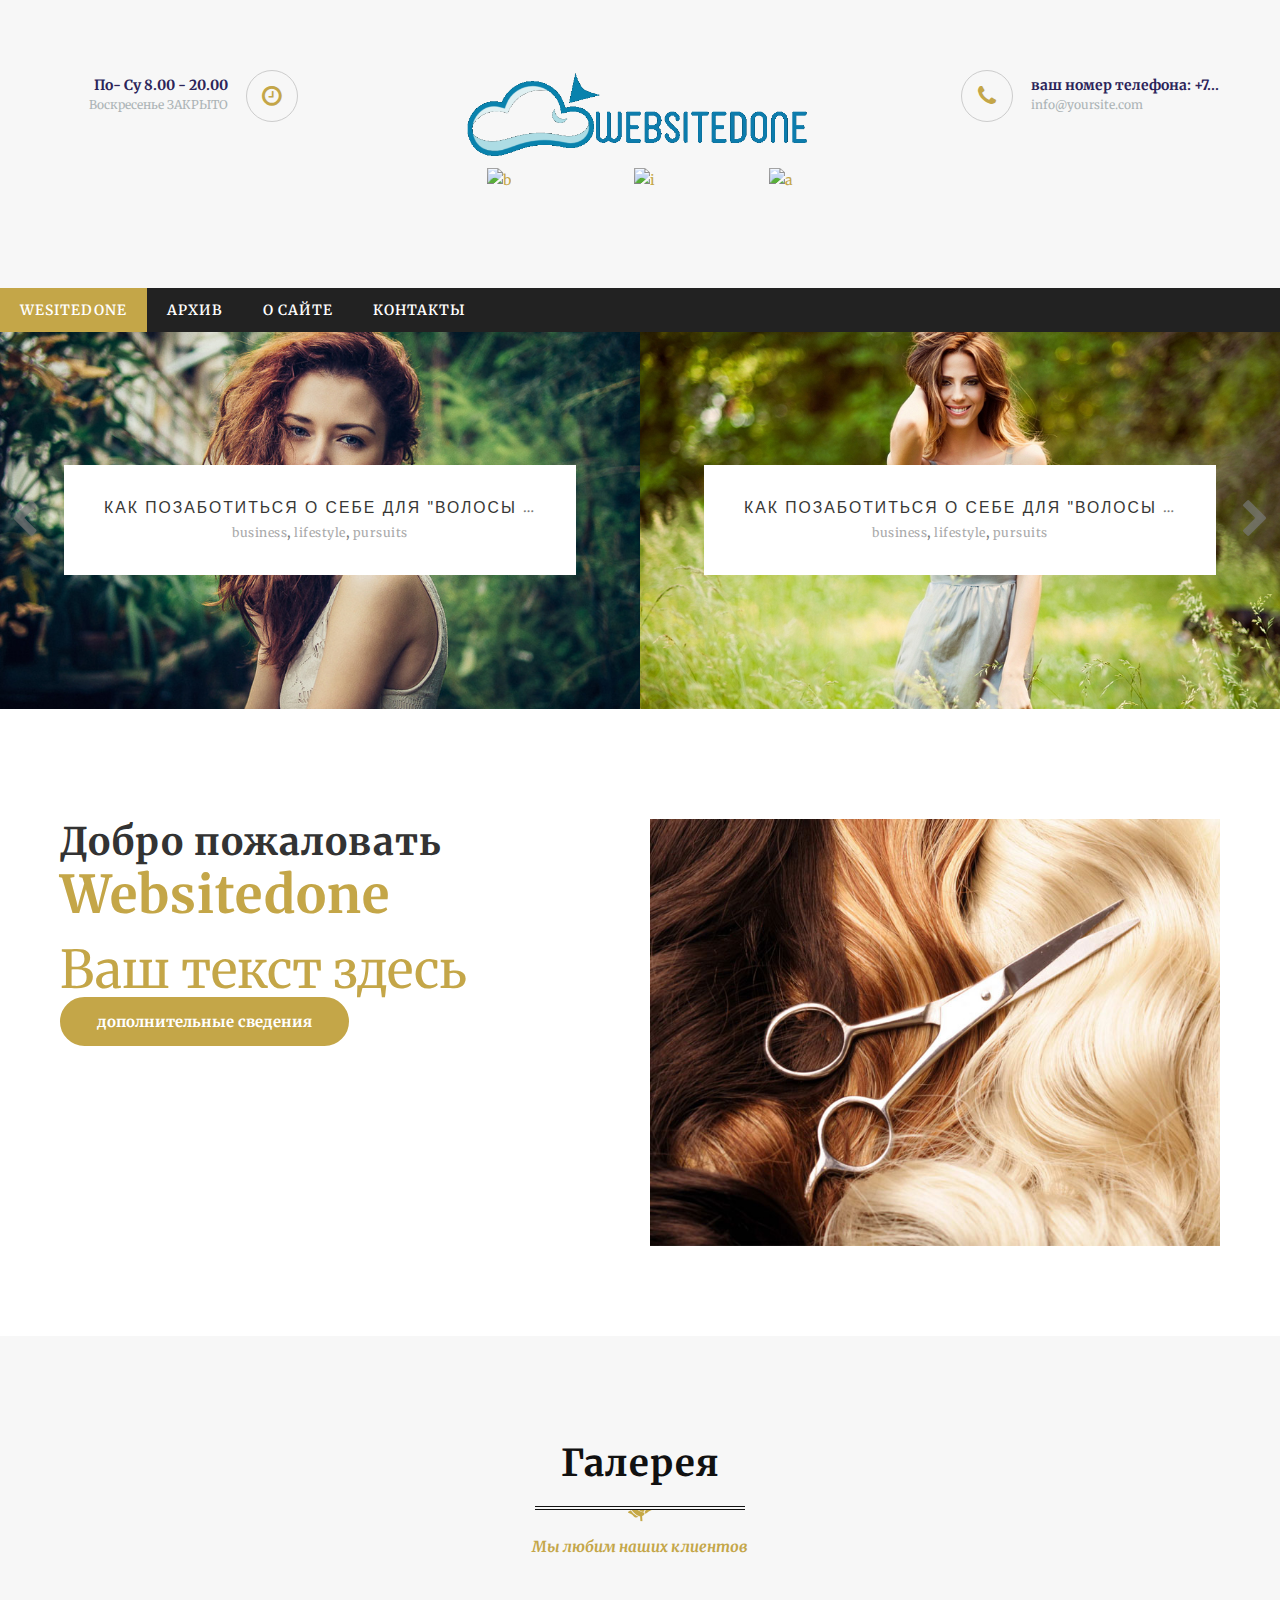
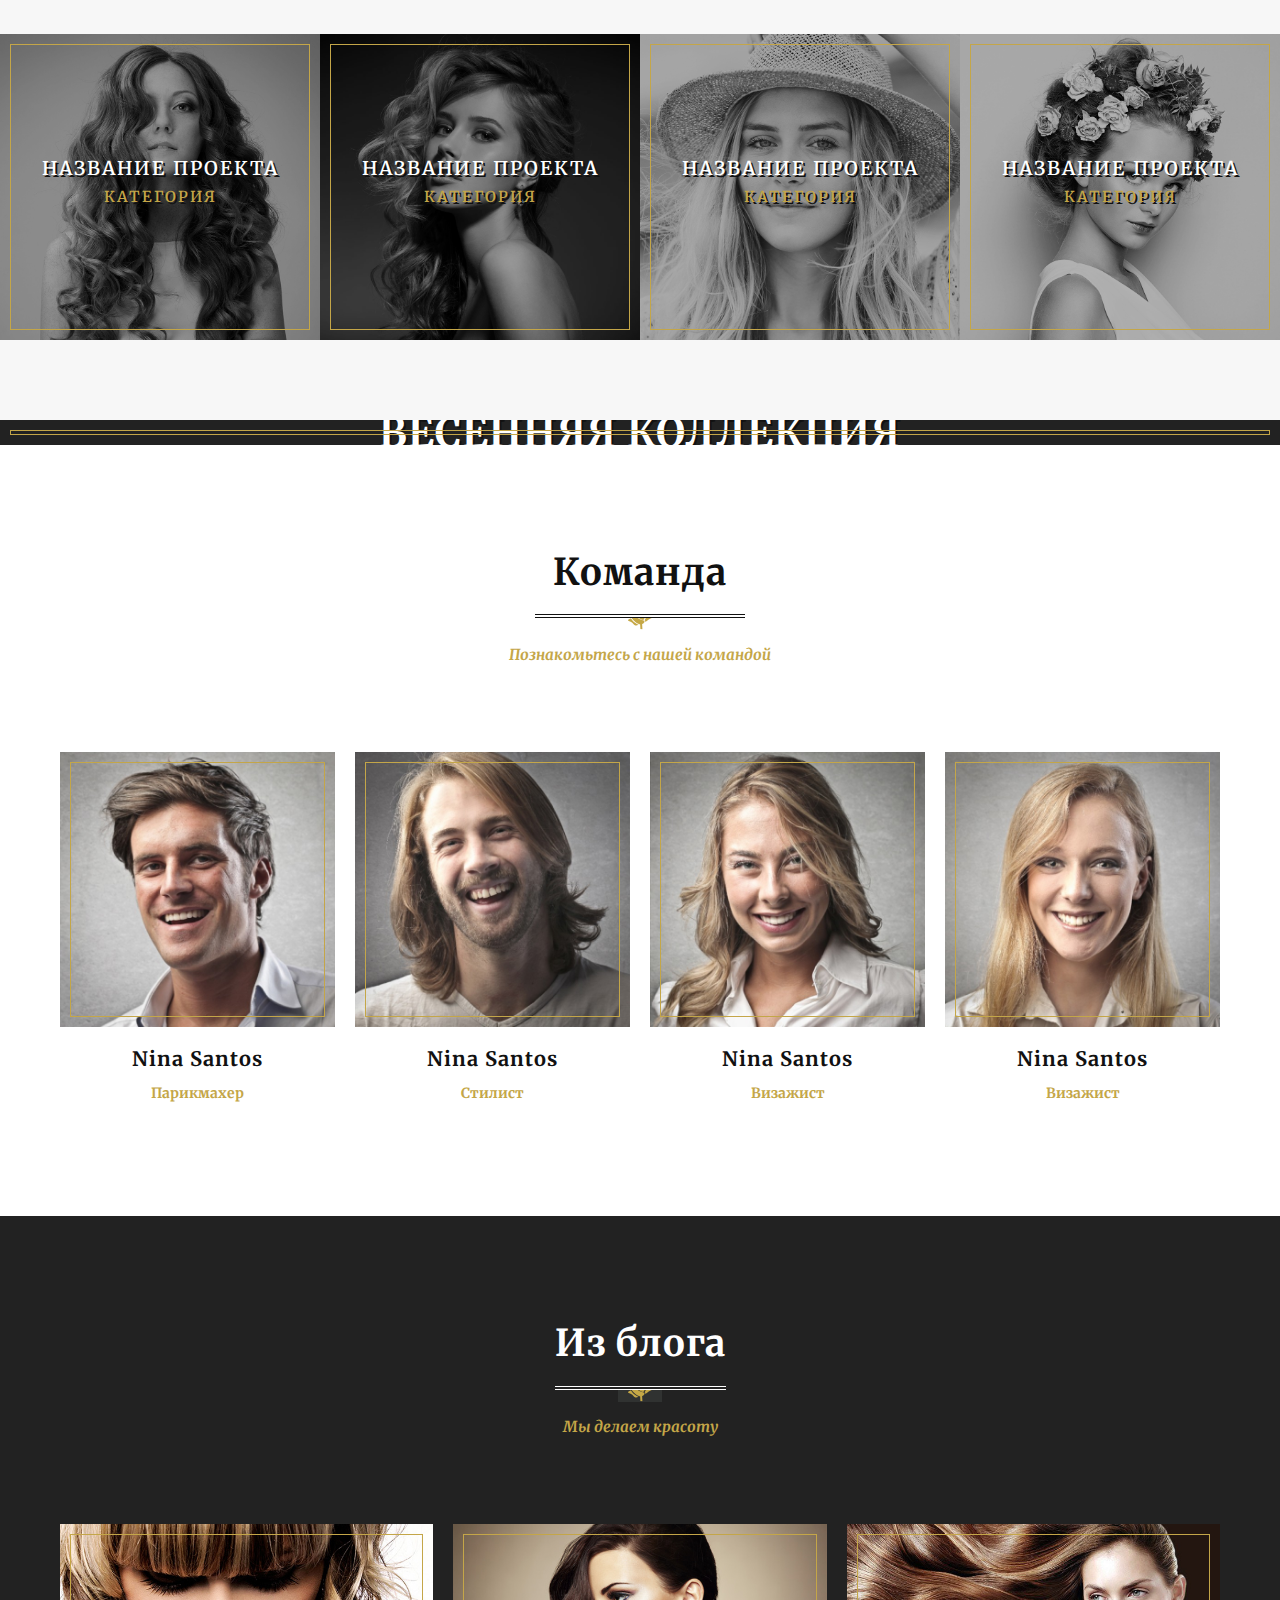
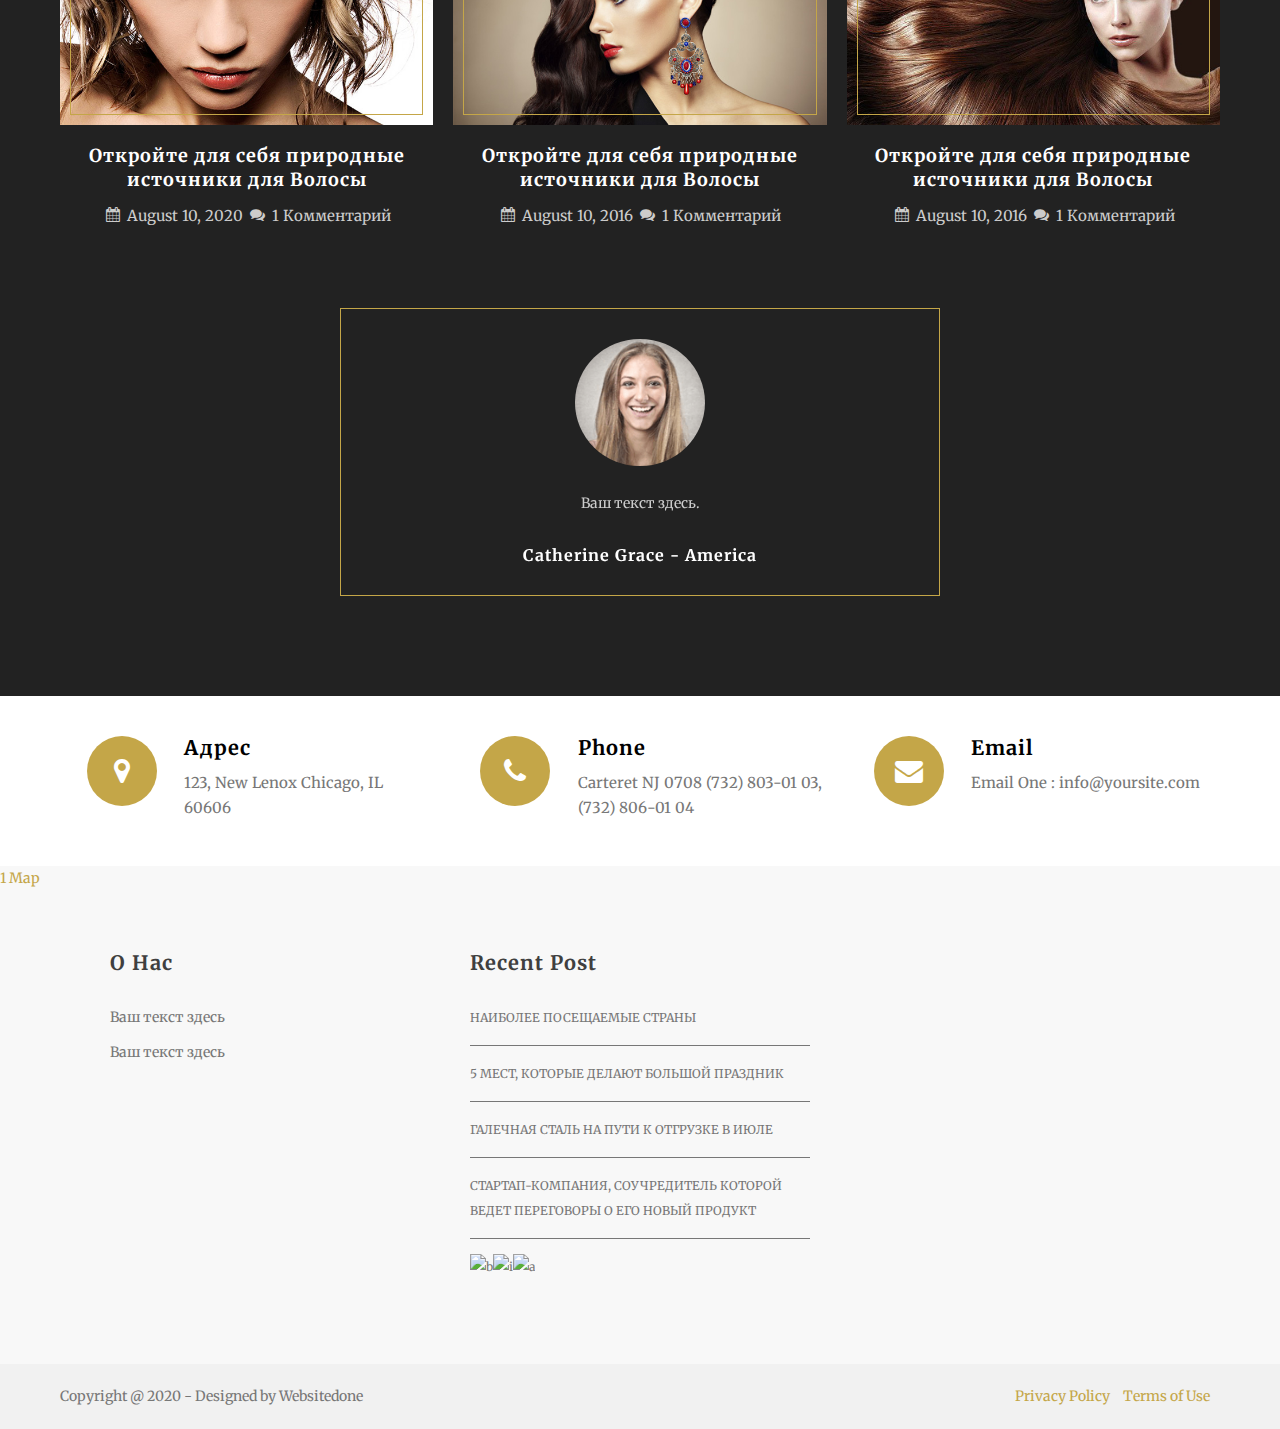
==== index.html @ 5eb6e198 "2" ====
<!DOCTYPE html>
<!--[if lt IE 7 ]><html class="ie ie6" lang="en"> <![endif]-->
<!--[if IE 7 ]><html class="ie ie7" lang="en"> <![endif]-->
<!--[if IE 8 ]><html class="ie ie8" lang="en"> <![endif]-->
<!--[if (gte IE 9)|!(IE)]><!-->
<html lang="en">
  <!--<![endif]-->
  <head>
    <meta http-equiv="content-type" content="text/html; charset=utf-8">
    <!-- Basic Page Needs
  ================================================== -->
    <title>Websitedone</title>
    <meta name="description" content="Websitedone">
    <meta name="author" content="www.websitedone.com">
    <!-- Mobile Specific Metas
  ================================================== -->
    <meta name="viewport" content="width=device-width, initial-scale=1, maximum-scale=1">
    <!-- CSS
  ================================================== -->
    <link rel="stylesheet" href="css/zerogrid.css">
    <link rel="stylesheet" href="css/style.css">
    <link rel="stylesheet" href="css/menu.css">
    <link rel="stylesheet" href="css/lightbox.css">
    <!-- Custom Fonts -->
    <link href="font-awesome/css/font-awesome.min.css" rel="stylesheet" type="text/css">
    <!-- Owl Carousel Assets -->
    <link href="owl-carousel/owl.carousel.css" rel="stylesheet">
    <!-- <link href="owl-carousel/owl.theme.css" rel="stylesheet"> -->
    <script src="js/jquery-2.1.1.js"></script>
    <script src="js/script.js"></script>
    <!--[if lt IE 8]>
       <div style=' clear: both; text-align:center; position: relative;'>         <a href="http://windows.microsoft.com/en-US/internet-explorer/products/ie/home?ocid=ie6_countdown_bannercode">           <img src="http://storage.ie6countdown.com/assets/100/images/banners/warning_bar_0000_us.jpg" border="0" height="42" width="820" alt="You are using an outdated browser. For a faster, safer browsing experience, upgrade for free today." />        </a>      </div>    <![endif]-->
    <!--[if lt IE 9]>
		<script src="js/html5.js"></script>		<script src="js/css3-mediaqueries.js"></script>	<![endif]-->
  </head>
  <body>
    <div class="wrap-body">
      <!--////////////////////////////////////Header-->
      <header>
        <div class="wrap-header">
          <!---Main Header--->
          <div class="main-header">
            <div class="zerogrid">
              <div class="row">
                <div class="col-1-4">&nbsp; <span class="contact-info left"> <b
                      style="color:#2b2459;font-size:14px;">По- Су 8.00 - 20.00</b>
                    <br>
                    Воскресенье ЗАКРЫТО</span> </div>
                <div class="col-2-4">
                  <div id="logo"><a href="index.html"><img src="images/logo.png"
                        style="width: 362px; height: 98px;"></a></div>
                </div>
                <div class="col-1-4"> <span class="contact-info right"> <b style="color:#2b2459;font-size:14px;">ваш
                      номер телефона: +7...</b> <br>
                    info@yoursite.com </span> </div>
              </div>
            </div>
            <a href="https://www.facebook.com/" title="FB" target="_top"><img src="file:///F:/projet%20afri/pour%20le%20test/new%202/zHairSalon/images/fb.png"
                alt="b" title="F" style="width: 48px; height: 45px;"></a>&nbsp;&nbsp;&nbsp;&nbsp;
            &nbsp; &nbsp; &nbsp; &nbsp; &nbsp; &nbsp; &nbsp; &nbsp; &nbsp;
            &nbsp; &nbsp; &nbsp; &nbsp; &nbsp; &nbsp;&nbsp;&nbsp;
            &nbsp;&nbsp;&nbsp; <a href="https://www.instagram.com/"><img src="file:///F:/projet%20afri/pour%20le%20test/new%202/zHairSalon/images/insta.png"
                alt="i" title="I" style="width: 48px; height: 50px;"></a>&nbsp;&nbsp;&nbsp;&nbsp;&nbsp;&nbsp;&nbsp;&nbsp;&nbsp;&nbsp;&nbsp;&nbsp;&nbsp;&nbsp;&nbsp;&nbsp;&nbsp;&nbsp;&nbsp;&nbsp;&nbsp;&nbsp;&nbsp;&nbsp;&nbsp;&nbsp;&nbsp;&nbsp;&nbsp;&nbsp;&nbsp;&nbsp;&nbsp;&nbsp;&nbsp;&nbsp;&nbsp;
            <a href="wa.link/ex4odb"><img src="file:///F:/projet%20afri/pour%20le%20test/new%202/zHairSalon/images/whatsapp.png"
                alt="a" title="W" style="width: 51px; height: 49px;"></a>
            <div class="zerogrid">&nbsp;</div>
          </div>
          <!---Top Menu--->
          <div id="cssmenu">
            <ul>
              <li class="active"><a href="index.html"><span>Wesitedone</span></a></li>
              <li class="has-sub">
                <ul>
                  <li class="has-sub"><a href="#"><span>Item 1</span></a>
                    <ul>
                      <li><a href="#"><span>Sub Item</span></a></li>
                      <li class="last"><a href="#"><span>Sub Item</span></a></li>
                    </ul>
                  </li>
                  <li class="has-sub"><a href="#"><span>Item 2</span></a>
                    <ul>
                      <li><a href="#"><span>Sub Item</span></a></li>
                      <li class="last"><a href="#"><span>Sub Item</span></a></li>
                    </ul>
                  </li>
                </ul>
              </li>
              <li><a href="archive.html"><span>Архив</span></a></li>
              <li><a href="single.html"><span>О сайте</span></a></li>
              <li class="last"><a href="contact.html"><span>Контакты</span></a></li>
            </ul>
          </div>
          <!---Owl Slide--->
          <div id="owl-slide" class="owl-carousel">
            <div class="item"> <img src="images/slider-1.jpg">
              <div class="carousel-caption">
                <div class="carousel-caption-inner">
                  <p class="carousel-caption-title"><a href="#">Как позаботиться
                      о себе для "Волосы летом</a></p>
                  <p class="carousel-caption-category"><a href="#" rel="category tag">Business</a>,
                    <a href="#" rel="category tag">Lifestyle</a>, <a href="#" rel="category tag">Pursuits</a>
                  </p>
                </div>
              </div>
            </div>
            <div class="item"> <img src="images/slider-2.jpg">
              <div class="carousel-caption">
                <div class="carousel-caption-inner">
                  <p class="carousel-caption-title"><a href="#">Как позаботиться
                      о себе для "Волосы летом</a></p>
                  <p class="carousel-caption-category"><a href="#" rel="category tag">Business</a>,
                    <a href="#" rel="category tag">Lifestyle</a>, <a href="#" rel="category tag">Pursuits</a>
                  </p>
                </div>
              </div>
            </div>
            <div class="item"> <img src="images/slider-3.jpg">
              <div class="carousel-caption">
                <div class="carousel-caption-inner">
                  <p class="carousel-caption-title"><a href="#">Как позаботиться
                      о себе для "Волосы летом</a></p>
                  <p class="carousel-caption-category"><a href="#" rel="category tag">Business</a>,
                    <a href="#" rel="category tag">Lifestyle</a>, <a href="#" rel="category tag">Pursuits</a>
                  </p>
                </div>
              </div>
            </div>
            <div class="item"> <img src="images/slider-4.jpg">
              <div class="carousel-caption">
                <div class="carousel-caption-inner">
                  <p class="carousel-caption-title"><a href="#">Как позаботиться
                      о себе для "Волосы летом</a></p>
                  <p class="carousel-caption-category"><a href="#" rel="category tag">Business</a>,
                    <a href="#" rel="category tag">Lifestyle</a>, <a href="#" rel="category tag">Pursuits</a>
                  </p>
                </div>
              </div>
            </div>
            <div class="item"> <img src="images/slider-5.jpg">
              <div class="carousel-caption">
                <div class="carousel-caption-inner">
                  <p class="carousel-caption-title"><a href="#">Как позаботиться
                      о себе для "Волосы летом</a></p>
                  <p class="carousel-caption-category"><a href="#" rel="category tag">Business</a>,
                    <a href="#" rel="category tag">Lifestyle</a>, <a href="#" rel="category tag">Pursuits</a>
                  </p>
                </div>
              </div>
            </div>
            <div class="item"> <img src="images/slider-6.jpg">
              <div class="carousel-caption">
                <div class="carousel-caption-inner">
                  <p class="carousel-caption-title"><a href="#">Как позаботиться
                      о себе для "Волосы летом</a></p>
                  <p class="carousel-caption-category"><a href="#" rel="category tag">Business</a>,
                    <a href="#" rel="category tag">Lifestyle</a>, <a href="#" rel="category tag">Pursuits</a>
                  </p>
                </div>
              </div>
            </div>
          </div>
        </div>
      </header>
      <!--////////////////////////////////////Container-->
      <section id="container">
        <div class="wrap-container">
          <!-----------------content-box-1-------------------->
          <section class="content-box boxstyle-1 box-1">
            <div class="zerogrid">
              <div class="row wrap-box"><!--Start Box-->
                <div class="col-1-2">
                  <div class="wrap-col">
                    <h1>Добро пожаловать<br>
                      <span>Websitedone</span></h1>
                    <!--[if gte mso 9]><xml>
 <o:OfficeDocumentSettings>  <o:AllowPNG/> </o:OfficeDocumentSettings></xml><![endif]-->
                    <p class="MsoNormal"><span style="mso-ansi-language:RU" lang="RU">Ваш
                        текст здесь</span></p>
                    <!--[if gte mso 9]><xml>
 <w:WordDocument>  <w:View>Normal</w:View>  <w:Zoom>0</w:Zoom>  <w:TrackMoves/>  <w:TrackFormatting/>  <w:HyphenationZone>21</w:HyphenationZone>  <w:PunctuationKerning/>  <w:ValidateAgainstSchemas/>  <w:SaveIfXMLInvalid>false</w:SaveIfXMLInvalid>  <w:IgnoreMixedContent>false</w:IgnoreMixedContent>  <w:AlwaysShowPlaceholderText>false</w:AlwaysShowPlaceholderText>  <w:DoNotPromoteQF/>  <w:LidThemeOther>FR</w:LidThemeOther>  <w:LidThemeAsian>X-NONE</w:LidThemeAsian>  <w:LidThemeComplexScript>X-NONE</w:LidThemeComplexScript>  <w:Compatibility>   <w:BreakWrappedTables/>   <w:SnapToGridInCell/>   <w:WrapTextWithPunct/>   <w:UseAsianBreakRules/>   <w:DontGrowAutofit/>   <w:SplitPgBreakAndParaMark/>   <w:EnableOpenTypeKerning/>   <w:DontFlipMirrorIndents/>   <w:OverrideTableStyleHps/>  </w:Compatibility>  <m:mathPr>   <m:mathFont m:val="Cambria Math"/>   <m:brkBin m:val="before"/>   <m:brkBinSub m:val="&#45;-"/>   <m:smallFrac m:val="off"/>   <m:dispDef/>   <m:lMargin m:val="0"/>   <m:rMargin m:val="0"/>   <m:defJc m:val="centerGroup"/>   <m:wrapIndent m:val="1440"/>   <m:intLim m:val="subSup"/>   <m:naryLim m:val="undOvr"/>  </m:mathPr></w:WordDocument></xml><![endif]--><!--[if gte mso 9]><xml>
 <w:LatentStyles DefLockedState="false" DefUnhideWhenUsed="true"  DefSemiHidden="true" DefQFormat="false" DefPriority="99"  LatentStyleCount="267">  <w:LsdException Locked="false" Priority="0" SemiHidden="false"   UnhideWhenUsed="false" QFormat="true" Name="Normal"/>  <w:LsdException Locked="false" Priority="9" SemiHidden="false"   UnhideWhenUsed="false" QFormat="true" Name="heading 1"/>  <w:LsdException Locked="false" Priority="9" QFormat="true" Name="heading 2"/>  <w:LsdException Locked="false" Priority="9" QFormat="true" Name="heading 3"/>  <w:LsdException Locked="false" Priority="9" QFormat="true" Name="heading 4"/>  <w:LsdException Locked="false" Priority="9" QFormat="true" Name="heading 5"/>  <w:LsdException Locked="false" Priority="9" QFormat="true" Name="heading 6"/>  <w:LsdException Locked="false" Priority="9" QFormat="true" Name="heading 7"/>  <w:LsdException Locked="false" Priority="9" QFormat="true" Name="heading 8"/>  <w:LsdException Locked="false" Priority="9" QFormat="true" Name="heading 9"/>  <w:LsdException Locked="false" Priority="39" Name="toc 1"/>  <w:LsdException Locked="false" Priority="39" Name="toc 2"/>  <w:LsdException Locked="false" Priority="39" Name="toc 3"/>  <w:LsdException Locked="false" Priority="39" Name="toc 4"/>  <w:LsdException Locked="false" Priority="39" Name="toc 5"/>  <w:LsdException Locked="false" Priority="39" Name="toc 6"/>  <w:LsdException Locked="false" Priority="39" Name="toc 7"/>  <w:LsdException Locked="false" Priority="39" Name="toc 8"/>  <w:LsdException Locked="false" Priority="39" Name="toc 9"/>  <w:LsdException Locked="false" Priority="35" QFormat="true" Name="caption"/>  <w:LsdException Locked="false" Priority="10" SemiHidden="false"   UnhideWhenUsed="false" QFormat="true" Name="Title"/>  <w:LsdException Locked="false" Priority="1" Name="Default Paragraph Font"/>  <w:LsdException Locked="false" Priority="11" SemiHidden="false"   UnhideWhenUsed="false" QFormat="true" Name="Subtitle"/>  <w:LsdException Locked="false" Priority="22" SemiHidden="false"   UnhideWhenUsed="false" QFormat="true" Name="Strong"/>  <w:LsdException Locked="false" Priority="20" SemiHidden="false"   UnhideWhenUsed="false" QFormat="true" Name="Emphasis"/>  <w:LsdException Locked="false" Priority="59" SemiHidden="false"   UnhideWhenUsed="false" Name="Table Grid"/>  <w:LsdException Locked="false" UnhideWhenUsed="false" Name="Placeholder Text"/>  <w:LsdException Locked="false" Priority="1" SemiHidden="false"   UnhideWhenUsed="false" QFormat="true" Name="No Spacing"/>  <w:LsdException Locked="false" Priority="60" SemiHidden="false"   UnhideWhenUsed="false" Name="Light Shading"/>  <w:LsdException Locked="false" Priority="61" SemiHidden="false"   UnhideWhenUsed="false" Name="Light List"/>  <w:LsdException Locked="false" Priority="62" SemiHidden="false"   UnhideWhenUsed="false" Name="Light Grid"/>  <w:LsdException Locked="false" Priority="63" SemiHidden="false"   UnhideWhenUsed="false" Name="Medium Shading 1"/>  <w:LsdException Locked="false" Priority="64" SemiHidden="false"   UnhideWhenUsed="false" Name="Medium Shading 2"/>  <w:LsdException Locked="false" Priority="65" SemiHidden="false"   UnhideWhenUsed="false" Name="Medium List 1"/>  <w:LsdException Locked="false" Priority="66" SemiHidden="false"   UnhideWhenUsed="false" Name="Medium List 2"/>  <w:LsdException Locked="false" Priority="67" SemiHidden="false"   UnhideWhenUsed="false" Name="Medium Grid 1"/>  <w:LsdException Locked="false" Priority="68" SemiHidden="false"   UnhideWhenUsed="false" Name="Medium Grid 2"/>  <w:LsdException Locked="false" Priority="69" SemiHidden="false"   UnhideWhenUsed="false" Name="Medium Grid 3"/>  <w:LsdException Locked="false" Priority="70" SemiHidden="false"   UnhideWhenUsed="false" Name="Dark List"/>  <w:LsdException Locked="false" Priority="71" SemiHidden="false"   UnhideWhenUsed="false" Name="Colorful Shading"/>  <w:LsdException Locked="false" Priority="72" SemiHidden="false"   UnhideWhenUsed="false" Name="Colorful List"/>  <w:LsdException Locked="false" Priority="73" SemiHidden="false"   UnhideWhenUsed="false" Name="Colorful Grid"/>  <w:LsdException Locked="false" Priority="60" SemiHidden="false"   UnhideWhenUsed="false" Name="Light Shading Accent 1"/>  <w:LsdException Locked="false" Priority="61" SemiHidden="false"   UnhideWhenUsed="false" Name="Light List Accent 1"/>  <w:LsdException Locked="false" Priority="62" SemiHidden="false"   UnhideWhenUsed="false" Name="Light Grid Accent 1"/>  <w:LsdException Locked="false" Priority="63" SemiHidden="false"   UnhideWhenUsed="false" Name="Medium Shading 1 Accent 1"/>  <w:LsdException Locked="false" Priority="64" SemiHidden="false"   UnhideWhenUsed="false" Name="Medium Shading 2 Accent 1"/>  <w:LsdException Locked="false" Priority="65" SemiHidden="false"   UnhideWhenUsed="false" Name="Medium List 1 Accent 1"/>  <w:LsdException Locked="false" UnhideWhenUsed="false" Name="Revision"/>  <w:LsdException Locked="false" Priority="34" SemiHidden="false"   UnhideWhenUsed="false" QFormat="true" Name="List Paragraph"/>  <w:LsdException Locked="false" Priority="29" SemiHidden="false"   UnhideWhenUsed="false" QFormat="true" Name="Quote"/>  <w:LsdException Locked="false" Priority="30" SemiHidden="false"   UnhideWhenUsed="false" QFormat="true" Name="Intense Quote"/>  <w:LsdException Locked="false" Priority="66" SemiHidden="false"   UnhideWhenUsed="false" Name="Medium List 2 Accent 1"/>  <w:LsdException Locked="false" Priority="67" SemiHidden="false"   UnhideWhenUsed="false" Name="Medium Grid 1 Accent 1"/>  <w:LsdException Locked="false" Priority="68" SemiHidden="false"   UnhideWhenUsed="false" Name="Medium Grid 2 Accent 1"/>  <w:LsdException Locked="false" Priority="69" SemiHidden="false"   UnhideWhenUsed="false" Name="Medium Grid 3 Accent 1"/>  <w:LsdException Locked="false" Priority="70" SemiHidden="false"   UnhideWhenUsed="false" Name="Dark List Accent 1"/>  <w:LsdException Locked="false" Priority="71" SemiHidden="false"   UnhideWhenUsed="false" Name="Colorful Shading Accent 1"/>  <w:LsdException Locked="false" Priority="72" SemiHidden="false"   UnhideWhenUsed="false" Name="Colorful List Accent 1"/>  <w:LsdException Locked="false" Priority="73" SemiHidden="false"   UnhideWhenUsed="false" Name="Colorful Grid Accent 1"/>  <w:LsdException Locked="false" Priority="60" SemiHidden="false"   UnhideWhenUsed="false" Name="Light Shading Accent 2"/>  <w:LsdException Locked="false" Priority="61" SemiHidden="false"   UnhideWhenUsed="false" Name="Light List Accent 2"/>  <w:LsdException Locked="false" Priority="62" SemiHidden="false"   UnhideWhenUsed="false" Name="Light Grid Accent 2"/>  <w:LsdException Locked="false" Priority="63" SemiHidden="false"   UnhideWhenUsed="false" Name="Medium Shading 1 Accent 2"/>  <w:LsdException Locked="false" Priority="64" SemiHidden="false"   UnhideWhenUsed="false" Name="Medium Shading 2 Accent 2"/>  <w:LsdException Locked="false" Priority="65" SemiHidden="false"   UnhideWhenUsed="false" Name="Medium List 1 Accent 2"/>  <w:LsdException Locked="false" Priority="66" SemiHidden="false"   UnhideWhenUsed="false" Name="Medium List 2 Accent 2"/>  <w:LsdException Locked="false" Priority="67" SemiHidden="false"   UnhideWhenUsed="false" Name="Medium Grid 1 Accent 2"/>  <w:LsdException Locked="false" Priority="68" SemiHidden="false"   UnhideWhenUsed="false" Name="Medium Grid 2 Accent 2"/>  <w:LsdException Locked="false" Priority="69" SemiHidden="false"   UnhideWhenUsed="false" Name="Medium Grid 3 Accent 2"/>  <w:LsdException Locked="false" Priority="70" SemiHidden="false"   UnhideWhenUsed="false" Name="Dark List Accent 2"/>  <w:LsdException Locked="false" Priority="71" SemiHidden="false"   UnhideWhenUsed="false" Name="Colorful Shading Accent 2"/>  <w:LsdException Locked="false" Priority="72" SemiHidden="false"   UnhideWhenUsed="false" Name="Colorful List Accent 2"/>  <w:LsdException Locked="false" Priority="73" SemiHidden="false"   UnhideWhenUsed="false" Name="Colorful Grid Accent 2"/>  <w:LsdException Locked="false" Priority="60" SemiHidden="false"   UnhideWhenUsed="false" Name="Light Shading Accent 3"/>  <w:LsdException Locked="false" Priority="61" SemiHidden="false"   UnhideWhenUsed="false" Name="Light List Accent 3"/>  <w:LsdException Locked="false" Priority="62" SemiHidden="false"   UnhideWhenUsed="false" Name="Light Grid Accent 3"/>  <w:LsdException Locked="false" Priority="63" SemiHidden="false"   UnhideWhenUsed="false" Name="Medium Shading 1 Accent 3"/>  <w:LsdException Locked="false" Priority="64" SemiHidden="false"   UnhideWhenUsed="false" Name="Medium Shading 2 Accent 3"/>  <w:LsdException Locked="false" Priority="65" SemiHidden="false"   UnhideWhenUsed="false" Name="Medium List 1 Accent 3"/>  <w:LsdException Locked="false" Priority="66" SemiHidden="false"   UnhideWhenUsed="false" Name="Medium List 2 Accent 3"/>  <w:LsdException Locked="false" Priority="67" SemiHidden="false"   UnhideWhenUsed="false" Name="Medium Grid 1 Accent 3"/>  <w:LsdException Locked="false" Priority="68" SemiHidden="false"   UnhideWhenUsed="false" Name="Medium Grid 2 Accent 3"/>  <w:LsdException Locked="false" Priority="69" SemiHidden="false"   UnhideWhenUsed="false" Name="Medium Grid 3 Accent 3"/>  <w:LsdException Locked="false" Priority="70" SemiHidden="false"   UnhideWhenUsed="false" Name="Dark List Accent 3"/>  <w:LsdException Locked="false" Priority="71" SemiHidden="false"   UnhideWhenUsed="false" Name="Colorful Shading Accent 3"/>  <w:LsdException Locked="false" Priority="72" SemiHidden="false"   UnhideWhenUsed="false" Name="Colorful List Accent 3"/>  <w:LsdException Locked="false" Priority="73" SemiHidden="false"   UnhideWhenUsed="false" Name="Colorful Grid Accent 3"/>  <w:LsdException Locked="false" Priority="60" SemiHidden="false"   UnhideWhenUsed="false" Name="Light Shading Accent 4"/>  <w:LsdException Locked="false" Priority="61" SemiHidden="false"   UnhideWhenUsed="false" Name="Light List Accent 4"/>  <w:LsdException Locked="false" Priority="62" SemiHidden="false"   UnhideWhenUsed="false" Name="Light Grid Accent 4"/>  <w:LsdException Locked="false" Priority="63" SemiHidden="false"   UnhideWhenUsed="false" Name="Medium Shading 1 Accent 4"/>  <w:LsdException Locked="false" Priority="64" SemiHidden="false"   UnhideWhenUsed="false" Name="Medium Shading 2 Accent 4"/>  <w:LsdException Locked="false" Priority="65" SemiHidden="false"   UnhideWhenUsed="false" Name="Medium List 1 Accent 4"/>  <w:LsdException Locked="false" Priority="66" SemiHidden="false"   UnhideWhenUsed="false" Name="Medium List 2 Accent 4"/>  <w:LsdException Locked="false" Priority="67" SemiHidden="false"   UnhideWhenUsed="false" Name="Medium Grid 1 Accent 4"/>  <w:LsdException Locked="false" Priority="68" SemiHidden="false"   UnhideWhenUsed="false" Name="Medium Grid 2 Accent 4"/>  <w:LsdException Locked="false" Priority="69" SemiHidden="false"   UnhideWhenUsed="false" Name="Medium Grid 3 Accent 4"/>  <w:LsdException Locked="false" Priority="70" SemiHidden="false"   UnhideWhenUsed="false" Name="Dark List Accent 4"/>  <w:LsdException Locked="false" Priority="71" SemiHidden="false"   UnhideWhenUsed="false" Name="Colorful Shading Accent 4"/>  <w:LsdException Locked="false" Priority="72" SemiHidden="false"   UnhideWhenUsed="false" Name="Colorful List Accent 4"/>  <w:LsdException Locked="false" Priority="73" SemiHidden="false"   UnhideWhenUsed="false" Name="Colorful Grid Accent 4"/>  <w:LsdException Locked="false" Priority="60" SemiHidden="false"   UnhideWhenUsed="false" Name="Light Shading Accent 5"/>  <w:LsdException Locked="false" Priority="61" SemiHidden="false"   UnhideWhenUsed="false" Name="Light List Accent 5"/>  <w:LsdException Locked="false" Priority="62" SemiHidden="false"   UnhideWhenUsed="false" Name="Light Grid Accent 5"/>  <w:LsdException Locked="false" Priority="63" SemiHidden="false"   UnhideWhenUsed="false" Name="Medium Shading 1 Accent 5"/>  <w:LsdException Locked="false" Priority="64" SemiHidden="false"   UnhideWhenUsed="false" Name="Medium Shading 2 Accent 5"/>  <w:LsdException Locked="false" Priority="65" SemiHidden="false"   UnhideWhenUsed="false" Name="Medium List 1 Accent 5"/>  <w:LsdException Locked="false" Priority="66" SemiHidden="false"   UnhideWhenUsed="false" Name="Medium List 2 Accent 5"/>  <w:LsdException Locked="false" Priority="67" SemiHidden="false"   UnhideWhenUsed="false" Name="Medium Grid 1 Accent 5"/>  <w:LsdException Locked="false" Priority="68" SemiHidden="false"   UnhideWhenUsed="false" Name="Medium Grid 2 Accent 5"/>  <w:LsdException Locked="false" Priority="69" SemiHidden="false"   UnhideWhenUsed="false" Name="Medium Grid 3 Accent 5"/>  <w:LsdException Locked="false" Priority="70" SemiHidden="false"   UnhideWhenUsed="false" Name="Dark List Accent 5"/>  <w:LsdException Locked="false" Priority="71" SemiHidden="false"   UnhideWhenUsed="false" Name="Colorful Shading Accent 5"/>  <w:LsdException Locked="false" Priority="72" SemiHidden="false"   UnhideWhenUsed="false" Name="Colorful List Accent 5"/>  <w:LsdException Locked="false" Priority="73" SemiHidden="false"   UnhideWhenUsed="false" Name="Colorful Grid Accent 5"/>  <w:LsdException Locked="false" Priority="60" SemiHidden="false"   UnhideWhenUsed="false" Name="Light Shading Accent 6"/>  <w:LsdException Locked="false" Priority="61" SemiHidden="false"   UnhideWhenUsed="false" Name="Light List Accent 6"/>  <w:LsdException Locked="false" Priority="62" SemiHidden="false"   UnhideWhenUsed="false" Name="Light Grid Accent 6"/>  <w:LsdException Locked="false" Priority="63" SemiHidden="false"   UnhideWhenUsed="false" Name="Medium Shading 1 Accent 6"/>  <w:LsdException Locked="false" Priority="64" SemiHidden="false"   UnhideWhenUsed="false" Name="Medium Shading 2 Accent 6"/>  <w:LsdException Locked="false" Priority="65" SemiHidden="false"   UnhideWhenUsed="false" Name="Medium List 1 Accent 6"/>  <w:LsdException Locked="false" Priority="66" SemiHidden="false"   UnhideWhenUsed="false" Name="Medium List 2 Accent 6"/>  <w:LsdException Locked="false" Priority="67" SemiHidden="false"   UnhideWhenUsed="false" Name="Medium Grid 1 Accent 6"/>  <w:LsdException Locked="false" Priority="68" SemiHidden="false"   UnhideWhenUsed="false" Name="Medium Grid 2 Accent 6"/>  <w:LsdException Locked="false" Priority="69" SemiHidden="false"   UnhideWhenUsed="false" Name="Medium Grid 3 Accent 6"/>  <w:LsdException Locked="false" Priority="70" SemiHidden="false"   UnhideWhenUsed="false" Name="Dark List Accent 6"/>  <w:LsdException Locked="false" Priority="71" SemiHidden="false"   UnhideWhenUsed="false" Name="Colorful Shading Accent 6"/>  <w:LsdException Locked="false" Priority="72" SemiHidden="false"   UnhideWhenUsed="false" Name="Colorful List Accent 6"/>  <w:LsdException Locked="false" Priority="73" SemiHidden="false"   UnhideWhenUsed="false" Name="Colorful Grid Accent 6"/>  <w:LsdException Locked="false" Priority="19" SemiHidden="false"   UnhideWhenUsed="false" QFormat="true" Name="Subtle Emphasis"/>  <w:LsdException Locked="false" Priority="21" SemiHidden="false"   UnhideWhenUsed="false" QFormat="true" Name="Intense Emphasis"/>  <w:LsdException Locked="false" Priority="31" SemiHidden="false"   UnhideWhenUsed="false" QFormat="true" Name="Subtle Reference"/>  <w:LsdException Locked="false" Priority="32" SemiHidden="false"   UnhideWhenUsed="false" QFormat="true" Name="Intense Reference"/>  <w:LsdException Locked="false" Priority="33" SemiHidden="false"   UnhideWhenUsed="false" QFormat="true" Name="Book Title"/>  <w:LsdException Locked="false" Priority="37" Name="Bibliography"/>  <w:LsdException Locked="false" Priority="39" QFormat="true" Name="TOC Heading"/> </w:LatentStyles></xml><![endif]--><!--[if gte mso 10]>
<style> /* Style Definitions */ table.MsoNormalTable	{mso-style-name:"Tableau Normal";	mso-tstyle-rowband-size:0;	mso-tstyle-colband-size:0;	mso-style-noshow:yes;	mso-style-priority:99;	mso-style-parent:"";	mso-padding-alt:0in 5.4pt 0in 5.4pt;	mso-para-margin-top:0in;	mso-para-margin-right:0in;	mso-para-margin-bottom:10.0pt;	mso-para-margin-left:0in;	line-height:115%;	mso-pagination:widow-orphan;	font-size:11.0pt;	font-family:"Calibri","sans-serif";	mso-ascii-font-family:Calibri;	mso-ascii-theme-font:minor-latin;	mso-hansi-font-family:Calibri;	mso-hansi-theme-font:minor-latin;	mso-bidi-font-family:"Times New Roman";	mso-bidi-theme-font:minor-bidi;	mso-fareast-language:EN-US;}</style><![endif]--><a
                      class="button bt1" href="single.html">дополнительные
                      сведения</a> </div>
                </div>
                <div class="col-1-2">
                  <div class="wrap-col"> <img src="images/banner01.jpg"> </div>
                </div>
              </div>
            </div>
          </section>
          <!-----------------content-box-2-------------------->
          <section class="content-box boxstyle-2 box-2">
            <div class="zerogrid" style="width: 100%;">
              <div class="row wrap-box"><!--Start Box-->
                <div class="header">
                  <div class="wrapper">
                    <h2 class="color-yellow">Галерея</h2>
                    <hr class="line01">
                    <div class="intro">Мы любим наших клиентов</div>
                  </div>
                </div>
                <div class="row">
                  <div class="col-1-4">
                    <div class="portfolio-box zoom-effect"> <img src="images/3333.jpg"
                        class="img-responsive" alt="">
                      <div class="portfolio-box-caption">
                        <div class="portfolio-box-caption-content">
                          <div class="project-name"> Название проекта </div>
                          <div class="project-category"> Категория </div>
                          <div class="project-social">
                            <ul class="list-inline">
                              <li><a href="single.html"><i class="fa fa-link"></i></a><br>
                              </li>
                              <li><a href="images/3333.jpg" data-lightbox="example-set"
                                  data-title="Щелкните правую половину изображения, чтобы двигаться вперёд.."><i
                                    class="fa fa-search"></i></a><br>
                              </li>
                            </ul>
                          </div>
                        </div>
                      </div>
                    </div>
                  </div>
                  <div class="col-1-4">
                    <div class="portfolio-box zoom-effect"> <img src="images/2222.jpg"
                        class="img-responsive" alt="">
                      <div class="portfolio-box-caption">
                        <div class="portfolio-box-caption-content">
                          <div class="project-name"> Название проекта </div>
                          <div class="project-category"> Категория </div>
                          <div class="project-social">
                            <ul class="list-inline">
                              <li><a href="single.html"><i class="fa fa-link"></i></a><br>
                              </li>
                              <li><a href="images/2222.jpg" data-lightbox="example-set"
                                  data-title="Щелкните правую половину изображения, чтобы двигаться вперёд"><i
                                    class="fa fa-search"></i></a><br>
                              </li>
                            </ul>
                          </div>
                        </div>
                      </div>
                    </div>
                  </div>
                  <div class="col-1-4">
                    <div class="portfolio-box zoom-effect"> <img src="images/1.jpg"
                        class="img-responsive" alt="">
                      <div class="portfolio-box-caption">
                        <div class="portfolio-box-caption-content">
                          <div class="project-name"> Название проекта </div>
                          <div class="project-category"> Категория </div>
                          <div class="project-social">
                            <ul class="list-inline">
                              <li><a href="single.html"><i class="fa fa-link"></i></a><br>
                              </li>
                              <li><a href="images/1.jpg" data-lightbox="example-set"
                                  data-title="Щелкните правую половину изображения, чтобы двигаться вперёд"><i
                                    class="fa fa-search"></i></a><br>
                              </li>
                            </ul>
                          </div>
                        </div>
                      </div>
                    </div>
                  </div>
                  <div class="col-1-4">
                    <div class="portfolio-box zoom-effect"> <img src="images/4.jpg"
                        class="img-responsive" alt="">
                      <div class="portfolio-box-caption">
                        <div class="portfolio-box-caption-content">
                          <div class="project-name"> Название проекта </div>
                          <div class="project-category"> Категория </div>
                          <div class="project-social">
                            <ul class="list-inline">
                              <li><a href="single.html"><i class="fa fa-link"></i></a><br>
                              </li>
                              <li><a href="images/4.jpg" data-lightbox="example-set"
                                  data-title="Щелкните правую половину изображения, чтобы двигаться вперёд"><i
                                    class="fa fa-search"></i></a><br>
                              </li>
                            </ul>
                          </div>
                        </div>
                      </div>
                    </div>
                  </div>
                </div>
              </div>
            </div>
          </section>
          <!-----------------content-box-3-------------------->
          <section class="content-box boxstyle-3 box-3 ">
            <div class="portfolio-box"> <img src="images/rings.jpg" alt="">
              <div class="portfolio-box-caption">
                <div class="portfolio-box-caption-content">
                  <div class="project-category">Новая коллекция</div>
                  <div class="project-name">
                    <h4>Весенняя коллекция</h4>
                    Ваш текст здесь. </div>
                </div>
              </div>
            </div>
          </section>
          <!-----------------content-box-4-------------------->
          <section class="content-box boxstyle-1 box-4">
            <div class="zerogrid">
              <div class="row wrap-box"><!--Start Box-->
                <div class="header">
                  <div class="wrapper">
                    <h2 class="color-yellow">Команда</h2>
                    <hr class="line02">
                    <div class="intro">Познакомьтесь с нашей командой</div>
                  </div>
                </div>
                <div class="row"><!--Start Box-->
                  <div class="col-1-4">
                    <div class="wrap-col item">
                      <div class="portfolio-box"> <img src="images/ava-4.jpg" alt="">
                      </div>
                      <div class="item-content">
                        <h3><a href="#">Nina Santos</a></h3>
                        <span>Парикмахер</span> </div>
                    </div>
                  </div>
                  <div class="col-1-4">
                    <div class="wrap-col item">
                      <div class="portfolio-box"> <img src="images/ava-5.jpg" alt="">
                      </div>
                      <div class="item-content">
                        <h3><a href="#">Nina Santos</a></h3>
                        <span>Стилист</span> </div>
                    </div>
                  </div>
                  <div class="col-1-4">
                    <div class="wrap-col item">
                      <div class="portfolio-box"> <img src="images/ava-6.jpg" alt="">
                      </div>
                      <div class="item-content">
                        <h3><a href="#">Nina Santos</a></h3>
                        <span>Визажист</span> </div>
                    </div>
                  </div>
                  <div class="col-1-4">
                    <div class="wrap-col item">
                      <div class="portfolio-box"> <img src="images/ava-7.jpg" alt="">
                      </div>
                      <div class="item-content">
                        <h3><a href="#">Nina Santos</a></h3>
                        <span>Визажист</span> </div>
                    </div>
                  </div>
                </div>
              </div>
            </div>
          </section>
          <!-----------------content-box-5-------------------->
          <section class="content-box boxstyle-3 box-5">
            <div class="zerogrid">
              <div class="row wrap-box"><!--Start Box-->
                <div class="header">
                  <div class="wrapper">
                    <h2 class="color-yellow">Из блога</h2>
                    <hr class="line03">
                    <div class="intro">Мы делаем красоту</div>
                  </div>
                </div>
                <div class="row"><!--Blog Box-->
                  <div class="col-1-3">
                    <div class="wrap-col item">
                      <div class="portfolio-box"> <img src="images/portfolio-1.jpg"
                          alt=""> </div>
                      <div class="item-content">
                        <h3><a href="single.html">Откройте для себя природные
                            источники для Волосы</a></h3>
                        <span><i class="fa fa-calendar"></i> August 10, 2020 <i
                            class="fa fa-comments"></i> 1 Комментарий</span> </div>
                    </div>
                  </div>
                  <div class="col-1-3">
                    <div class="wrap-col item">
                      <div class="portfolio-box"> <img src="images/portfolio-2.jpg"
                          alt=""> </div>
                      <div class="item-content">
                        <h3><a href="single.html">Откройте для себя природные
                            источники для Волосы</a></h3>
                        <span><i class="fa fa-calendar"></i> August 10, 2016 <i
                            class="fa fa-comments"></i> 1 Комментарий</span> </div>
                    </div>
                  </div>
                  <div class="col-1-3">
                    <div class="wrap-col item">
                      <div class="portfolio-box"> <img src="images/portfolio-3.jpg"
                          alt=""> </div>
                      <div class="item-content">
                        <h3><a href="single.html">Откройте для себя природные
                            источники для Волосы</a></h3>
                        <span><i class="fa fa-calendar"></i> August 10, 2016 <i
                            class="fa fa-comments"></i> 1 Комментарий</span> </div>
                    </div>
                  </div>
                </div>
                <div class="row"><!--Testimonials Box-->
                  <div id="owl-testimonials" class="owl-carousel t-center">
                    <div class="item testimonials-item"> <img src="images/partner3.png">
                      <p>Ваш текст здесь.</p>
                      <h5>Catherine Grace - America</h5>
                    </div>
                    <div class="item testimonials-item"> <img src="images/partner1.png">
                      <p>Ваш текст здесь.</p>
                      <h5>Catherine Grace - America</h5>
                    </div>
                    <div class="item testimonials-item"> <img src="images/partner2.png">
                      <p>Ваш текст здесь.</p>
                      <h5>Catherine Grace - America</h5>
                    </div>
                  </div>
                </div>
              </div>
            </div>
          </section>
          <!-----------------content-box-6-------------------->
          <section class="content-box boxstyle-1 box-6">
            <div class="zerogrid">
              <div class="row wrap-box"><!--Start Box-->
                <div class="row">
                  <div class="col-1-3">
                    <div class="wrap-col">
                      <div class="col-1-3"> <i class="fa fa-map-marker"></i> </div>
                      <div class="col-2-3 t-left">
                        <h3>Адрес</h3>
                        <p>123, New Lenox Chicago, IL 60606</p>
                      </div>
                    </div>
                  </div>
                  <div class="col-1-3">
                    <div class="wrap-col">
                      <div class="col-1-3"> <i class="fa fa-phone"></i> </div>
                      <div class="col-2-3 t-left">
                        <h3>Phone</h3>
                        <p>Carteret NJ 0708 (732) 803-01 03, (732) 806-01 04</p>
                      </div>
                    </div>
                  </div>
                  <div class="col-1-3">
                    <div class="wrap-col">
                      <div class="col-1-3"> <i class="fa fa-envelope"></i> </div>
                      <div class="col-2-3 t-left">
                        <h3>Email</h3>
                        <p><span>Email One :</span> info@yoursite.com </p>
                      </div>
                    </div>
                  </div>
                </div>
              </div>
            </div>
          </section>
        </div>
      </section>
      <!--////////////////////////////////////Footer-->
      <footer>
        <div class="top-footer">
          <div id="wrapper-9cd199b9cc5410cd3b1ad21cab2e54d3">
            <div id="map-9cd199b9cc5410cd3b1ad21cab2e54d3"></div>
            <script>(function () {
        var setting = {"height":531,"width":803,"zoom":10,"queryString":"Almaty, Kazakhstan","place_id":"ChIJq8vFFn1ugzgRdm2YrY9mRD0","satellite":false,"centerCoord":[43.217994726859104,76.94416518390271],"cid":"0x3d44668fad986d76","lang":"fr","cityUrl":"/kazakhstan/almaty-10297","cityAnchorText":"Carte de Almaty, Almaty Region, Kazakhstan","id":"map-9cd199b9cc5410cd3b1ad21cab2e54d3","embed_id":"331285"};
        var d = document;
        var s = d.createElement('script');
        s.src = 'https://1map.com/js/script-for-user.js?embed_id=331285';
        s.async = true;
        s.onload = function (e) {
          window.OneMap.initMap(setting)
        };
        var to = d.getElementsByTagName('script')[0];
        to.parentNode.insertBefore(s, to);
      })();</script><a href="https://1map.com/fr/map-embed">1 Map</a></div>
          <div class="zerogrid wrap-footer">
            <div class="row">
              <div class="col-1-3 col-footer-1">
                <div class="wrap-col">
                  <h3 class="widget-title">О нас</h3>
                  <p>Ваш текст здесь</p>
                  <p>Ваш текст здесь</p>
                </div>
              </div>
              <div class="col-1-3 col-footer-2">
                <div class="wrap-col">
                  <h3 class="widget-title">Recent Post&nbsp; </h3>
                  <ul>
                    <li><a href="#">НАИБОЛЕЕ ПОСЕЩАЕМЫЕ СТРАНЫ</a></li>
                    <li><a href="#">5 МЕСТ, КОТОРЫЕ ДЕЛАЮТ БОЛЬШОЙ ПРАЗДНИК</a></li>
                    <li><a href="#">ГАЛЕЧНАЯ СТАЛЬ НА ПУТИ К ОТГРУЗКЕ В ИЮЛЕ</a></li>
                    <li><a href="#">СТАРТАП-КОМПАНИЯ, СОУЧРЕДИТЕЛЬ КОТОРОЙ ВЕДЕТ
                        ПЕРЕГОВОРЫ О ЕГО НОВЫЙ ПРОДУКТ&nbsp;&nbsp;&nbsp;&nbsp; <br>
                      </a></li>
                    <li><a href="https://www.facebook.com/" title="FB" target="_top"><img
                          src="file:///F:/projet%20afri/pour%20le%20test/new%202/zHairSalon/images/fb.png"
                          alt="b" title="F" style="width: 48px; height: 45px;"></a><a
                        href="https://www.instagram.com/"><img src="file:///F:/projet%20afri/pour%20le%20test/new%202/zHairSalon/images/insta.png"
                          alt="i" title="I" style="width: 48px; height: 50px;"></a><a
                        href="wa.link/ex4odb"><img src="file:///F:/projet%20afri/pour%20le%20test/new%202/zHairSalon/images/whatsapp.png"
                          alt="a" title="W" style="width: 51px; height: 49px;"></a></li>
                  </ul>
                </div>
              </div>
              <div class="col-1-3 col-footer-3">
                <div class="wrap-col"><br>
                </div>
              </div>
            </div>
          </div>
          <div class="copyright">
            <div class="zerogrid wrapper"> Copyright @ 2020 - Designed by
              Websitedone
              <ul class="quick-link">
                <li><a href="#">Privacy Policy</a></li>
                <li><a href="#">Terms of Use</a></li>
              </ul>
            </div>
          </div>
        </div>
      </footer>
      <!-- Light Box -->
      <script src="js/lightbox-plus-jquery.min.js"></script>
      <!-- Google Map -->
      <script>
	  var marker;
	  var image = 'images/map-marker.png';
      function initMap() {
        var myLatLng = {lat: 39.79, lng: -86.14};

		// Specify features and elements to define styles.
        var styleArray = [
          {
            featureType: "all",
            stylers: [
             { saturation: -80 }
            ]
          },{
            featureType: "road.arterial",
            elementType: "geometry",
            stylers: [
              { hue: "#000000" },
              { saturation: 50 }
            ]
          },{
            featureType: "poi.business",
            elementType: "labels",
            stylers: [
              { visibility: "off" }
            ]
          }
        ];
		
        var map = new google.maps.Map(document.getElementById('map'), {
          center: myLatLng,
          scrollwheel: false,
		   // Apply the map style array to the map.
          styles: styleArray,
          zoom: 7
        });

        var directionsDisplay = new google.maps.DirectionsRenderer({
          map: map
        });

		// Create a marker and set its position.
        marker = new google.maps.Marker({
          map: map,
		  icon: image,
		  draggable: true,
          animation: google.maps.Animation.DROP,
          position: myLatLng
        });
		marker.addListener('click', toggleBounce);
      }
	  
	  function toggleBounce() {
        if (marker.getAnimation() !== null) {
          marker.setAnimation(null);
        } else {
          marker.setAnimation(google.maps.Animation.BOUNCE);
        }
      }
    </script>
      <script src="https://maps.googleapis.com/maps/api/js?key=AIzaSyB7V-mAjEzzmP6PCQda8To0ZW_o3UOCVCE&callback=initMap"
async="" defer="defer"></script>
      <!-- carousel -->
      <script src="owl-carousel/owl.carousel.js"></script>
      <script>
    $(document).ready(function() {
      $("#owl-testimonials").owlCarousel({
        autoPlay: 3000,
        items : 1,
		itemsDesktop : [1199,1],
        itemsDesktopSmall : [979,2],
		navigation: false,
      });
	  $("#owl-slide").owlCarousel({
			autoPlay: 3000,
			items : 2,
			itemsDesktop : [1199,2],
			itemsDesktopSmall : [979,1],
			itemsTablet : [768, 1],
			itemsMobile : [479, 1],
			navigation: true,
			navigationText: ['<i class="fa fa-chevron-left fa-5x"></i>', '<i class="fa fa-chevron-right fa-5x"></i>'],
			pagination: false
		  });
    });
    </script> </div>
  </body>
</html>
---- css/zerogrid.css ----
/*
Zerotheme.com | Free Html5 Responsive Templates
Zerogrid - A Single Grid System for Responsive Design
Author: Kimmy
Version : 3.0
Author URI: https://www.zerotheme.com/
*/
/* -------------------------------------------- */
/* ------------------Grid System--------------- */ 
.zerogrid{ width: 1200px; position: relative; margin: 0 auto; padding: 0px;}
.zerogrid:after { content: "\0020"; display: block; height: 0; clear: both; visibility: hidden; }

.zerogrid .f-right{float: right!important;}
.zerogrid .f-left{float: left!important;}

.zerogrid .row{}
.zerogrid .row:before,.row:after { content: '\0020'; display: block; overflow: hidden; visibility: hidden; width: 0; height: 0; }
.zerogrid .row:after{clear: both; }
.zerogrid .row{zoom: 1;}

.zerogrid .wrap-col{margin:10px;}

.zerogrid .col-1-2, .zerogrid .col-1-3, .zerogrid .col-2-3, .zerogrid .col-1-4, .zerogrid .col-2-4, .zerogrid .col-3-4, .zerogrid .col-1-5, .zerogrid .col-2-5, .zerogrid .col-3-5, .zerogrid .col-4-5, .zerogrid .col-1-6, .zerogrid .col-2-6, .zerogrid .col-3-6, .zerogrid .col-4-6, .zerogrid .col-5-6{float:left; display: inline-block;}

.zerogrid .col-full{width:100%;}

.zerogrid .col-1-2,.zerogrid .col-1-2-fixed{width:50%;}
.zerogrid .offset-1-2{margin-left: 50%;}

.zerogrid .col-1-3,.zerogrid .col-1-3-fixed{width:33.33%;}
.zerogrid .col-2-3,.zerogrid .col-2-3-fixed{width:66.66%;}
.zerogrid .offset-1-3{margin-left: 33.33%;}
.zerogrid .offset-2-3{margin-left: 66.66%;}

.zerogrid .col-1-4,.zerogrid .col-1-4-fixed{width:25%;}
.zerogrid .col-2-4,.zerogrid .col-2-4-fixed{width:50%;}
.zerogrid .col-3-4,.zerogrid .col-3-4-fixed{width:75%;}
.zerogrid .offset-1-4{margin-left: 25%;}
.zerogrid .offset-2-4{margin-left: 50%;}
.zerogrid .offset-3-4{margin-left: 75%;}

.zerogrid .col-1-5,.zerogrid .col-1-5-fixed{width:20%;}
.zerogrid .col-2-5,.zerogrid .col-2-5-fixed{width:40%;}
.zerogrid .col-3-5,.zerogrid .col-3-5-fixed{width:60%;}
.zerogrid .col-4-5,.zerogrid .col-4-5-fixed{width:80%;}
.zerogrid .offset-1-5{margin-left: 20%;}
.zerogrid .offset-2-5{margin-left: 40%;}
.zerogrid .offset-3-5{margin-left: 60%;}
.zerogrid .offset-4-5{margin-left: 80%;}

.zerogrid .col-1-6,.zerogrid .col-1-6-fixed{width:16.66%;}
.zerogrid .col-2-6,.zerogrid .col-2-6-fixed{width:33.33%;}
.zerogrid .col-3-6,.zerogrid .col-3-6-fixed{width:50%;}
.zerogrid .col-4-6,.zerogrid .col-4-6-fixed{width:66.66%;}
.zerogrid .col-5-6,.zerogrid .col-5-6-fixed{width:83.33%;}
.zerogrid .offset-1-6{margin-left: 16.66%;}
.zerogrid .offset-2-6{margin-left: 33.33%;}
.zerogrid .offset-3-6{margin-left: 50%;}
.zerogrid .offset-4-6{margin-left: 66.66%;}
.zerogrid .offset-5-6{margin-left: 83.33%;}

@media only screen and (min-width: 960px) and (max-width: 1199px) {
	.zerogrid{width:960px;}
}

@media only screen and (min-width: 768px) and (max-width: 959px) {
	.zerogrid{width:768px;}
}

@media only screen and (max-width: 767px) {
	.zerogrid, .zerogrid .col-1-2, .zerogrid .col-1-3, .zerogrid .col-2-3, .zerogrid .col-1-4, .zerogrid .col-2-4, .zerogrid .col-3-4, .zerogrid .col-1-5, .zerogrid .col-2-5, .zerogrid .col-3-5, .zerogrid .col-4-5, .zerogrid .col-1-6, .zerogrid .col-2-6, .zerogrid .col-3-6, .zerogrid .col-4-6, .zerogrid .col-5-6{width:100%;}
	
	.zerogrid .offset-1-2, .zerogrid .offset-1-3, .zerogrid .offset-2-3, .zerogrid .offset-1-4, .zerogrid .offset-2-4, .zerogrid .offset-3-4, .zerogrid .offset-1-5, .zerogrid .offset-2-5, .zerogrid .offset-3-5, .zerogrid .offset-4-5, .zerogrid .offset-1-6, .zerogrid .offset-2-6, .zerogrid .offset-3-6, .zerogrid .offset-4-6, .zerogrid .offset-5-6{margin-left:0;}
}
---- css/style.css ----
/*
Zerotheme.com | Free Html5 Responsive Templates
Author URI: https://www.zerotheme.com/
*/

@import url(https://fonts.googleapis.com/css?family=Merriweather:400,700);
/* ---------------------------------------------------------------------------- */
/* ------------------------------------Reset----------------------------------- */
/* ---------------------------------------------------------------------------- */
a,abbr,acronym,address,applet,article,aside,audio,b,blockquote,big,body,center,canvas,caption,cite,code,command,datalist,dd,del,details,dfn,dl,div,dt,em,embed,fieldset,figcaption,figure,font,footer,form,h1,h2,h3,h4,h5,h6,header,hgroup,html,i,iframe,img,ins,kbd,keygen,label,legend,li,meter,nav,object,ol,output,p,pre,progress,q,s,samp,section,small,span,source,strike,strong,sub,sup,table,tbody,tfoot,thead,th,tr,tdvideo,tt,u,ul,var{background:transparent;border:0 none;font-size:100%;margin:0;padding:0;border:0;outline:0;vertical-align:top;}ol, ul {list-style:none;}blockquote, q {quotes:none;}table, table td {padding:0;border:none;border-collapse:collapse;}img {vertical-align:top;}embed {vertical-align:top;}
article, aside, audio, canvas, command, datalist, details, embed, figcaption, figure, footer, header, hgroup, keygen, meter, nav, output, progress, section, source, video {display:block;}
mark, rp, rt, ruby, summary, time {display:inline;}
input, textarea {border:0; padding:0; margin:0; outline: 0;}
iframe {border:0; margin:0; padding:0;}
input, textarea, select {margin:0; padding:0px;}


/* ---------------------------------------------------------------------------- */
/* ---------------------------------------------------------------------------- */
/* ---------------------------------------------------------------------------- */
* {
  -webkit-box-sizing: border-box;
     -moz-box-sizing: border-box;
          box-sizing: border-box;
}

::-moz-selection{background: #C4A648 none repeat scroll 0 0;color: #fff;text-shadow:none}
::selection{background: #C4A648 none repeat scroll 0 0;color: #fff;text-shadow:none}

/* ---------------------------------------------------------------------------- */
/* ---------------------------------------------------------------------------- */
/* ---------------------------------------------------------------------------- */

html { -webkit-text-size-adjust: none;}
.video embed,.video object,.video iframe { width: 100%;  height: auto;}
img{max-width:100%;	height: auto;width: auto\9; /* ie8 */}

a{color: #C4A648;text-decoration: none;-moz-transition: 0.3s;
    -ms-transition: 0.3s;
    -o-transition: 0.3s;
	transition-duration: 0.3s;}
a:hover {color: #C4A648;}

h1, h2 	{font-size: 25px;line-height: 25px;}
h3, h4	{font-size: 20px;line-height: 20px;}
h5, h6	{font-size: 16px;line-height: 16px;}
h1,h2,h3,h4,h5,h6{font-family: "Merriweather",serif;letter-spacing: 1px;font-weight: 700;line-height:1.2;}

p{margin: 10px 0;color: #777;}

.t-center{text-align: center;}
.t-left{text-align: left;}
.t-right{text-align: right;}
.f-right{float: right;}
.f-left{float: left;}

.post{}
.post:after, .post:before, article:after, article:before, section:after, section:before{clear: both; content: '\0020'; display: block; visibility: hidden; width: 0; height: 0;}

.clear{content: "\0020"; display: block; height: 0; clear: both; visibility: hidden; }
.clearfix:after, .clearfix:before{clear: both; content: '\0020'; display: block; visibility: hidden; width: 0; height: 0;}

.list-inline li{display: inline-block;}

/* --Line-- */
hr{ margin: 20px auto 0; padding: 0; max-width: 210px;border: 0; border-top: double 4px;text-align: center;display: block; line-height: 1px; height: auto;-webkit-box-sizing: content-box;
  -moz-box-sizing: content-box;
  -ms-box-sizing: content-box;
  -o-box-sizing: content-box;
  box-sizing: content-box;}

hr.line01:after, 
hr.line02:after,
hr.line03:after{content: url(../images/rose.png);display: inline-block;position: relative;top: -12px;padding: 0 10px;}

hr.line01 {border-color: #111;}
hr.line01:after {color: #111;background-color: #F7F7F7;}

hr.line02 {border-color: #111;}
hr.line02:after {color: #111;background-color: #ffffff;}

hr.line03 {border-color: #fff;}
hr.line03:after {color: #fff;background-color: #303231;}

/* ---------------------------------------------------------------------------- */
/* ------------------------------------Html-Body------------------------------- */
/* ---------------------------------------------------------------------------- */
html, body {height: 100%;width:100%; padding:0; margin:0;}
body {background: #fff;color: #3F3F3F;font: 14px/25px Arial;font-family: "Merriweather",serif; font-weight: 400;}
body .wrap-body{}

/* ---------------------------------------------------------------------------- */
/* -------------------------------------Header--------------------------------- */
/* ---------------------------------------------------------------------------- */
header{}
header .wrap-header{}
header .main-header{text-align: center;padding: 70px 0;background:#F7F7F7;}

header .contact-info{padding: 0 46px 0 0;color: #acb4b6;display: inline-block;font-size: 12px;line-height: 20px;position: relative;}

header .contact-info::before {font-size: 23px;height: 30px;line-height: 30px;width: 30px;color: #C4A648;font-family: "FontAwesome";margin: 0;padding: 10px;position: absolute;text-align: center;top: 0;border: 1px solid #ccc;border-radius: 50%;}
.left.contact-info::before{content: "\f017";right: 0;}
.right.contact-info::before{content: "\f095";left: 0;}
.left.contact-info{padding: 5px 70px 0 0;text-align: right;}
.right.contact-info{padding: 5px 0 0 70px;text-align: left;}

header #logo{}
@media screen and (max-width:767px){
	header .main-header{padding-top: 50px;}
	header #logo{margin: 20px 0;}
}

/* ---------------------------------------------------------------------------- */
/* -------------------------------------Container------------------------------ */
/* ---------------------------------------------------------------------------- */
#container {}
#container .wrap-container{background: #ffffff;}

/* ---content-box--- */
.content-box {}
.content-box .wrap-box {padding:80px 10px; position: relative;}
.content-box .header {text-align: center; margin: 20px 0 70px;}
.content-box .header h2{font-size: 37px;font-weight: bold;line-height: 1.2;color: #111;}
.content-box .header .wrapper{padding: 5px; display: inline-block;}
.content-box .header .intro {color: #C4A648;font-size: 15px;font-style: italic;font-family: "Merriweather",serif; font-weight: bold;}

.content-box.boxstyle-1{background:#fff; color: #333;}
.content-box.boxstyle-2{background:#F7F7F7;}
.content-box.boxstyle-3{background: #222 url(../images/bg3.jpg) fixed;color: #fff;}

.content-box.box-1 {}
.content-box.box-1 h1{font-size: 38px;color: #333;line-height: 1.2;margin-bottom: 30px;}
.content-box.box-1 span{color: #C4A648;font-size: 52px;}
.content-box.box-1 .lead {font-size: 21px;color: #555;}

.content-box.box-2 .wrap-box {padding:80px 0;}
.content-box.box-2 .post{text-align: center;margin: 20px inherit; }
.content-box.box-2 img{}

.content-box.box-3 {}
.content-box.box-3 .project-category {font-size: 16px !important;}
.content-box.box-3 .project-name {font-size: 13px !important;}
.content-box.box-3 .project-name h4{font-size: 40px;margin-bottom: 5px;line-height: 1.2;}
.content-box.box-3 .portfolio-box:hover .portfolio-box-caption .portfolio-box-caption-content .project-category,
.content-box.box-3 .portfolio-box:hover .portfolio-box-caption .portfolio-box-caption-content .project-name
{display: block !important;}

.content-box.box-4 {text-align: center;}
.content-box.box-4 .item{}
.content-box.box-4 .item .item-content{padding: 20px;}
.content-box.box-4 .item h3 a{font-size: 20px;font-weight: bold;color: #111;}
.content-box.box-4 .item h3 a:hover{color: #C4A648;}
.content-box.box-4 .item span{font-weight: bold;color: #C4A648;margin-top: 10px;display: block;}
.content-box.box-4 .project-social i.fa{font-size: 91px;}
.content-box.box-4 .project-social ul li{margin: 10px 2px 0;}
.content-box.box-4 .project-social ul li a{display: block;width: 40px;height: 40px;padding-top: 12px;}

.content-box.box-5 {text-align: center;}
.content-box.box-5 .header h2{color: #fff;}
.content-box.box-5 .item{}
.content-box.box-5 .item .item-content{padding: 20px 10px;}
.content-box.box-5 h3 a{color: #fff;font-size: 18px;}
.content-box.box-5 h3 a:hover{color: #C4A648;}
.content-box.box-5 i.fa{line-height: 1.6;margin: 0 3px;}
.content-box.box-5 span{font-size: 15px;display: block;margin-top: 10px;color: #ccc;}
.content-box.box-5 .testimonials-item{max-width: 600px;margin: auto;border: 1px solid #C4A648;padding: 30px;} 
.content-box.box-5 .testimonials-item img{max-width: 130px;margin-bottom: 15px;border-radius: 50%;}
.content-box.box-5 .testimonials-item h5{margin-top: 30px;}
.content-box.box-5 .testimonials-item p{color: #ccc;}
#owl-testimonials{margin-top: 50px;}

.content-box.box-6 {text-align: center;}
.content-box.box-6 .wrap-box{padding: 30px 10px;}
.content-box.box-6 h3{color: #000;}
.content-box.box-6 p{font-size: 15px;}
.content-box.box-6 i.fa{font-size: 28px; height: 70px; width: 70px; background: #C4A648; color: #fff;border-radius: 50%;margin-bottom: 30px;padding-top: 22px;}

/* ---MainContent-Article--- */
#main-content{margin: 40px 0;}
#main-content .wrap-content{padding: 0 30px 20px;border-right: 1px solid #ddd;}
#main-content .wrap-content h3{margin-bottom: 10px;}
#main-content .wrap-map{background: #fff;padding: 5px;border: 1px solid #bbb;max-width: 520px;}

article{display: inline-block;border-bottom: 1px solid #ddd;padding-bottom: 30px;margin-bottom: 30px;}
article:last-child{border-bottom: none;padding-bottom: 0;}
article:after, article:before{clear: both; content: '\0020'; display: block; visibility: hidden; width: 0; height: 0;}
article .art-header{margin-bottom: 20px;}
article .art-header h3{font-size: 28px;color: #111;}

article .art-content a{ color: #FE9B13;font-weight: bold;}
article .art-content a:hover{ color: #000;}
article .art-content blockquote {border-left: 3px solid #1c7791;font-size: 18px;margin: 0 50px;font-style: italic;color: #666;padding-left: 20px;}
article .art-content ol {float: left;text-align: justify;margin: 10px 50px;font-size: 16px;list-style-type: circle;}

article .entry-title {margin: 10px 0;}
article .entry-title h2{font-size: 38px;}
article .info a{}
article .info i.fa{line-height: 1.6;margin: 0 3px;}
article .info{display: block;margin-top: 10px;font-size: 15px;}

article img{display: block;width: 100%;margin-top: 10px;}

/* ---Sidebar-Widget--- */
#sidebar{margin-top: 40px;}
#sidebar .wrap-sidebar{margin: 0px 10px ;}

.widget {padding: 5px 25px 10px;}
.widget ul li { line-height: 2.8;border-bottom: 2px solid #DDD;}
.widget:after, .widget:before{clear: both; content: '\0020'; display: block; visibility: hidden; width: 0; height: 0;}

.widget .wid-header  {}
.widget .wid-header h5 {display: inline-block;margin: 10px 0 15px;font-size: 23px;}
.widget .wid-content{padding: 0 0 25px;border-bottom: 1px solid #ddd;}

.widget.wid-about {}

.widget.wid-tag {}
.widget.wid-tag  a{color: #fff; background: #C4A648; padding: 5px 10px;line-height: 2.3;font-size: 14px;text-transform: capitalize;margin-right: 1px;}
.widget.wid-tag  a:hover{background: #222;}

.widget.wid-gallery {}
.widget.wid-gallery img{margin: 0 10px 10px 0; max-width: 150px;}
.widget.wid-gallery .wid-content{border-bottom: none;}

.widget.wid-archive {}
.widget.wid-archive select {margin: 5px 0;height: 40px;width: 100%;padding-left: 10px;font-family: "Noto Serif",serif;font-size: 16px; background-color: #e9e9e9;color: #777777;border: none;}

.widget.wid-related {background-color: #fff;}
.widget.wid-related .wid-content{border-bottom: none;}
.widget.wid-related img{ max-width: 243px; width: 100%;}
.widget.wid-related h4{margin-top: 10px;font-size: 16px;}
.widget.wid-related a{color: #333;}


/* ---------------------------------------------------------------------------- */
/* -------------------------------------Footer--------------------------------- */
/* ---------------------------------------------------------------------------- */
footer{background: #F8F8F8;font-size: 14px;}
.widget-title{text-transform: capitalize;margin-bottom: 30px;}
footer .wrap-footer{padding: 50px 60px 60px;}
footer .wrap-footer ul li {margin-bottom: 5px;padding: 10px 0 15px;}
footer .logo img{max-width: 170px;margin-top: 30px;}
footer .col-footer-1 {}

footer .col-footer-2{}
footer .col-footer-2 ul {padding: 0;}
footer .col-footer-2 ul li {list-style: none;margin-bottom: 5px; border-bottom: 1px solid #777;}
footer .col-footer-2 ul li:first-child{padding-top: 0;}
footer .col-footer-2 ul li:last-child{border-bottom: none;}
footer .col-footer-2 ul li a{color: #777;font-size: 12px;}
footer .col-footer-2 ul li a:hover{color: #C4A648;}

footer .col-footer-3 input[type="text"]{ outline: medium none;color: #999999;display: block;font-size: 14px;height: 40px;line-height: 1.2;margin: 10px 0;padding: 5px 10px 0;width: 100%;background-color: transparent;border: 2px solid #999;}

.copyright{background: #f1f1f1;color: #777;}
.copyright .wrapper{padding: 20px;}
.copyright ul.quick-link{float: right;}
.copyright ul.quick-link li {display: inline-block;margin-right: 10px;}
.copyright a{}

@media all and (max-width: 768px){
	.copyright{text-align: center;}
	.copyright ul.quick-link{float: none;margin-top: 10px;}
}

/* ---------------------------------------------------------------------------- */
/* -------------------------------------Contact-------------------------------- */
/* ---------------------------------------------------------------------------- */
.contact h3{margin-left: 30px;}
#contact_form {padding:0px 25px;}

#ff label {cursor:pointer;margin:5px 0;display:block;font-weight:bold;}

#ff input[type="text"]{display:block;width:100%;color:#111;background-color:#F3F3F3;border:1px solid #ccc;padding:13px;margin: 5px 0 25px 0;font-size: 16px;max-height: 45px;}

textarea {display:block;width:100%;height:200px;background-color:#F3F3F3; color:#111;border:1px solid #ccc;padding:10px;margin: 5px 0 25px 0;}



/* ---------------------------------------------------------------------------- */
/* -------------------------------------Button--------------------------------- */
/* ---------------------------------------------------------------------------- */
.button{
	cursor: pointer;
	font-size: 13px;
	border:1px solid #ffffff; 
	display: inline-block;
	text-decoration: none;
	margin: 5px 0;
	color: #fff;
	padding: 10px 15px;
	-webkit-transition: all .35s;
	-moz-transition: all .35s;
	transition: all .35s;
}
.button:hover{text-decoration: none; background: #303030;}

.button.bt1 {background: #C4A648;color: #ffffff;padding: 10px 35px;text-align: center;border:2px solid #C4A648;font-weight: bold; font-size: 15px;border-radius: 30px;}
.button.bt1:hover{background: transparent;color: #C4A648;}
.button-subcribe{background-color: #C4A648;color: #fff;font-weight: bold;}
.button-subcribe:hover{background-color: #333;}


/* ---------------------------------------------------------------------------- */
/* ------------------------------Portfolio Box--------------------------------- */
/* ---------------------------------------------------------------------------- */	
.portfolio-box {display: block;position: relative;margin: auto;overflow: hidden;}
.portfolio-box:before{z-index:1;content:"";position:absolute;left:10px;right:10px;top:10px;bottom:10px;border-top:1px solid #C4A648;border-bottom:1px solid #C4A648;transform:scale(1,1);-moz-transform:scale(1,1);-webkit-transform:scale(1,1);-ms-transform:scale(1,1);transition:all 0.4s ease-in-out 0s;-moz-transition:all 0.4s ease-in-out 0s;-webkit-transition:all 0.4s ease-in-out 0s;}
.portfolio-box:after{z-index:1;content:"";position:absolute;left:10px;right:10px;top:10px;bottom:10px;border-left:1px solid #C4A648;border-right:1px solid #C4A648;transform:scale(1,1);-moz-transform:scale(1,1);-webkit-transform:scale(1,1);-ms-transform:scale(1,1);transition:all 0.4s ease-in-out 0s;-moz-transition:all 0.4s ease-in-out 0s;-webkit-transition:all 0.4s ease-in-out 0s;}
.portfolio-box:hover:before{transform:scale(0,1);-moz-transform:scale(0,1);-webkit-transform:scale(0,1);-ms-transform:scale(0,1)}
.portfolio-box:hover:after {transform:scale(1,0);-moz-transform:scale(1,0);-webkit-transform:scale(1,0);-ms-transform:scale(1,0)}

/****** Zoom Effect ******/
.portfolio-box.zoom-effect .portfolio-box-caption{background: rgba(0, 0, 0,.3);}
.portfolio-box.zoom-effect img{-webkit-filter: grayscale(100%);filter: grayscale(100%);-webkit-transition: 0.5s ease;transition: 0.5s ease;}
.portfolio-box:hover.zoom-effect img{-webkit-filter: grayscale(0);filter: grayscale(0);-webkit-transform:scale(1.1); /* Safari and Chrome */-moz-transform:scale(1.1); /* Firefox */-ms-transform:scale(1.1); /* IE 9 */-o-transform:scale(1.1); /* Opera */transform:scale(1.1);}


.portfolio-box .portfolio-box-caption {display: block;position: absolute;bottom: 0;width: 100%;height: 100%;text-align: center;color: #fff;-webkit-transition: all .35s;-moz-transition: all .35s;transition: all .35s;}
.portfolio-box .portfolio-box-caption .portfolio-box-caption-content {position: absolute;top: 50%;width: 100%;text-align: center;transform: translateY(-50%);}

.portfolio-box .portfolio-box-caption .portfolio-box-caption-content .project-social,
.portfolio-box .portfolio-box-caption .portfolio-box-caption-content .project-category,
.portfolio-box .portfolio-box-caption .portfolio-box-caption-content .project-name {padding: 0 15px;text-transform: uppercase;font-weight: 600;letter-spacing: 2px;text-shadow: 2px 2px #111;}
.portfolio-box .portfolio-box-caption .portfolio-box-caption-content .project-category {font-size: 13px;color: #C4A648;margin-bottom: 10px;}
.portfolio-box .portfolio-box-caption .portfolio-box-caption-content .project-name {font-size: 16px;margin-bottom: 3px;}
.portfolio-box .portfolio-box-caption .portfolio-box-caption-content .project-social{transition: all 1s ease;opacity: 0; height: 0;overflow: hidden;}
.portfolio-box .portfolio-box-caption .portfolio-box-caption-content .project-social i.fa{font-size: 25px;}
.portfolio-box .portfolio-box-caption .portfolio-box-caption-content .project-social ul li{margin: 20px 5px 0;}
.portfolio-box .portfolio-box-caption .portfolio-box-caption-content .project-social ul li a{display: block;width: 48px;height: 48px;color: #C4A648;background: #fff;transition-duration: 0.3s;padding-top: 12px;border-radius: 50%;text-shadow: none;}
.portfolio-box .portfolio-box-caption .portfolio-box-caption-content .project-social ul li a:hover{color: #fff;background-color: #C4A648;}

.portfolio-box:hover .portfolio-box-caption {opacity: 1;background: none;}
.portfolio-box:hover .portfolio-box-caption .portfolio-box-caption-content .project-social{opacity: 1;height: auto;}
.portfolio-box:hover .portfolio-box-caption .portfolio-box-caption-content .project-category,
.portfolio-box:hover .portfolio-box-caption .portfolio-box-caption-content .project-name
{display: none;}

@media(min-width:768px) {
    .portfolio-box .portfolio-box-caption .portfolio-box-caption-content .project-category {
        font-size: 15px;
    }
    .portfolio-box .portfolio-box-caption .portfolio-box-caption-content .project-name {
        font-size: 19px;
    }
}

/* ---------------------------------------------------------------------------- */
/* ------------------------------------Crumbs---------------------------------- */
/* ---------------------------------------------------------------------------- */
.crumbs {-webkit-box-shadow: 0px 25px 18px -26px rgba(0,0,0,0.75);-moz-box-shadow: 0px 25px 18px -26px rgba(0,0,0,0.75);box-shadow: 0px 25px 18px -26px rgba(0,0,0,0.75);padding:15px 0 15px 30px;margin: 60px 0 40px;}
.crumbs ul {list-style: none;display: inline-table;}
.crumbs ul li {display: inline;}
.crumbs ul li a {display: block;float: left;background: #C4A648;text-align: center;padding: 7px 30px 8px 40px;position: relative;margin: 0 20px 0 0; font-size: 16px;text-decoration: none;color: #fff;}
.crumbs ul li a:after {content: "";  border-top: 20px solid transparent;border-bottom: 20px solid transparent;border-left: 20px solid #C4A648;position: absolute; right: -20px; top: 0;z-index: 1;-webkit-transition: border 0.3s, -webkit-transform 0.3s;-moz-transition: border 0.3s, -moz-transform 0.3s;-o-transition: border 0.3s, -o-transform 0.3s;transition: border 0.3s, transform 0.3s;}
.crumbs ul li a:before {content: "";  border-top: 20px solid transparent;border-bottom: 20px solid transparent;border-left: 20px solid #fff;position: absolute; left: 0; top: 0;}
.crumbs ul li:first-child a {border-top-left-radius: 6px; border-bottom-left-radius: 6px;}
.crumbs ul li:first-child a:before {display: none; }
.crumbs ul li:last-child a {padding-right: 40px;padding-left: 50px;border-top-right-radius: 6px; border-bottom-right-radius: 6px;}
.crumbs ul li:last-child a:after {display: none; }		
.crumbs ul li a:hover {background: #222;color: #fff;}
.crumbs ul li a:hover:after {border-left-color: #222;}
.crumbs ul li a:hover:after {border-left-color: #222;}

/* ---------------------------------------------------------------------------- */
/* ----------------------------------Carousel---------------------------------- */
/* ---------------------------------------------------------------------------- */
.owl-controls .owl-buttons div {position: absolute;color:#777;opacity: 0.7;}
.owl-carousel:hover .owl-buttons div {color:#fff;}
.owl-controls .owl-buttons .owl-prev {left: 10px;top: 50%;}
.owl-controls .owl-buttons .owl-next {right: 10px;top: 50%;}
.owl-carousel{margin-bottom: 20px;}
.owl-carousel .owl-buttons div i {font-size: 40px;margin: -20px 0 0;}
.owl-carousel .item{position: relative;}
.carousel-caption {position: absolute;top: 50%;transform: translateY(-50%);bottom: auto;padding: 0;text-align: center;width: 100%;left: auto;right: auto;text-shadow: none;}
.carousel-caption-title {margin: 0;padding: 0;}
.carousel-caption-title a {font-size: 18px;font-size: 1.125em;font-family: 'Cabin', Helvetica, sans-serif;text-transform: uppercase;letter-spacing: 2px;color: #373735;}
.carousel-caption-title {white-space: nowrap;overflow: hidden;text-overflow: ellipsis;}
.carousel-caption-title a:hover {color: #628d7c;}
.carousel-caption-category {margin: 0;padding: 0;}
.carousel-caption-category a {color: #aaaaaa;font-size: 14px;font-size: 0.875em;letter-spacing: .5px;text-transform: lowercase;}
.carousel-caption-category a:hover {color: #628d7c;}
.carousel-caption-inner {background: #fff;padding: 30px 40px;max-width: 80%;margin: 0 auto;display: inline-block;}
---- css/menu.css ----
@import url(http://fonts.googleapis.com/css?family=PT+Sans:400,700);
#cssmenu {
  background: #222;
  margin: 0;
  width: auto;
  padding: 0;
  line-height: 1;
  display: block;
  position: relative;
  z-index: 9999;
}
#cssmenu ul {
  list-style: none;
  margin: 0;
  padding: 0;
  display: block;
}
#cssmenu ul:after,
#cssmenu:after {
  content: " ";
  display: block;
  font-size: 0;
  height: 0;
  clear: both;
  visibility: hidden;
}
#cssmenu ul li {
  margin: 0;
  padding: 0;
  display: block;
  position: relative;
}
#cssmenu ul li a {
  text-decoration: none;
  display: block;
  margin: 0;
  -webkit-transition: color .2s ease;
  -moz-transition: color .2s ease;
  -ms-transition: color .2s ease;
  -o-transition: color .2s ease;
  transition: color .2s ease;
  -webkit-box-sizing: border-box;
  -moz-box-sizing: border-box;
  box-sizing: border-box;
}
#cssmenu ul li ul {
  position: absolute;
  left: -9999px;
  top: auto;
}
#cssmenu ul li ul li {
  max-height: 0;
  position: absolute;
  -webkit-transition: max-height 0.4s ease-out;
  -moz-transition: max-height 0.4s ease-out;
  -ms-transition: max-height 0.4s ease-out;
  -o-transition: max-height 0.4s ease-out;
  transition: max-height 0.4s ease-out;
  background: #313131;
}
#cssmenu ul li ul li.has-sub:after {
  display: block;
  position: absolute;
  content: "";
  height: 10px;
  width: 10px;
  border-radius: 5px;
  background: #000000;
  z-index: 1;
  top: 13px;
  right: 15px;
}
#cssmenu.align-right ul li ul li.has-sub:after {
  right: auto;
  left: 15px;
}
#cssmenu ul li ul li.has-sub:before {
  display: block;
  position: absolute;
  content: "";
  height: 0;
  width: 0;
  border: 3px solid transparent;
  border-left-color: #ffffff;
  z-index: 2;
  top: 15px;
  right: 15px;
}
#cssmenu.align-right ul li ul li.has-sub:before {
  right: auto;
  left: 15px;
  border-left-color: transparent;
  border-right-color: #ffffff;
}
#cssmenu ul li ul li a {
  font-size: 14px;
  font-weight: 400;
  text-transform: none;
  color: #d1d1d1;
  letter-spacing: 0;
  display: block;
  width: 170px;
  padding: 11px 10px 11px 20px;
}
#cssmenu ul li ul li:hover {
	background: #4A4C4E;
	
}

#cssmenu ul li ul li:hover > a,
#cssmenu ul li ul li.active > a {
  color: #fff;
}
#cssmenu ul li ul li:hover:after,
#cssmenu ul li ul li.active:after {
  background: #1A1C1E;
}
#cssmenu ul li ul li:hover > ul {
  left: 100%;
  top: 0;
}
#cssmenu ul li ul li:hover > ul > li {
  max-height: 72px;
  position: relative;
}
#cssmenu > ul > li {
  float: left;
}
#cssmenu.align-center > ul > li {
  float: none;
  display: inline-block;
}
#cssmenu.align-center > ul {
  text-align: center;
}
#cssmenu.align-center ul ul {
  text-align: left;
}
#cssmenu.align-right > ul {
  float: right;
}
#cssmenu.align-right > ul > li:hover > ul {
  left: auto;
  right: 0;
}
#cssmenu.align-right ul ul li:hover > ul {
  right: 100%;
  left: auto;
}
#cssmenu.align-right ul ul li a {
  text-align: right;
}
#cssmenu > ul > li:after {
  content: "";
  display: block;
  position: absolute;
  width: 100%;
  height: 0;
  top: 0;
  z-index: 0;
  background: #C4A648;
  -webkit-transition: height .2s;
  -moz-transition: height .2s;
  -ms-transition: height .2s;
  -o-transition: height .2s;
  transition: height .2s;
}
#cssmenu > ul > li.has-sub > a {
  padding-right: 40px;
}
#cssmenu > ul > li.has-sub > a:after {
  display: block;
  content: "";
  background: #ffffff;
  height: 12px;
  width: 12px;
  position: absolute;
  border-radius: 13px;
  right: 14px;
  top: 16px;
}
#cssmenu > ul > li.has-sub > a:before {
  display: block;
  content: "";
  border: 4px solid transparent;
  border-top-color: #4A4C4E;
  z-index: 2;
  height: 0;
  width: 0;
  position: absolute;
  right: 16px;
  top: 21px;
}
#cssmenu > ul > li > a {
  color: #fff;
  padding: 15px 20px;
  font-weight: 600;
  letter-spacing: 1px;
  text-transform: uppercase;
  font-size: 14px;
  z-index: 2;
  position: relative;
}
#cssmenu > ul > li:hover:after,
#cssmenu > ul > li.active:after {
  height: 100%;
}
#cssmenu > ul > li:hover > a,
#cssmenu > ul > li.active > a {
  color: #fff;
}
#cssmenu > ul > li:hover > a:after,
#cssmenu > ul > li.active > a:after {
  background: #000000;
}
#cssmenu > ul > li:hover > a:before,
#cssmenu > ul > li.active > a:before {
  border-top-color: #ffffff;
}
#cssmenu > ul > li:hover > ul {
  left: 0;
}
#cssmenu > ul > li:hover > ul > li {
  max-height: 72px;
  position: relative;
}
#cssmenu #menu-button {
  display: none;
}
#cssmenu > ul > li > a {
  display: block;
}
#cssmenu > ul > li {
  width: auto;
}
#cssmenu > ul > li > ul {
  width: 170px;
  display: block;
}
#cssmenu > ul > li > ul > li {
  width: 170px;
  display: block;
}
@media all and (max-width: 800px), only screen and (-webkit-min-device-pixel-ratio: 2) and (max-width: 1024px), only screen and (min--moz-device-pixel-ratio: 2) and (max-width: 1024px), only screen and (-o-min-device-pixel-ratio: 2/1) and (max-width: 1024px), only screen and (min-device-pixel-ratio: 2) and (max-width: 1024px), only screen and (min-resolution: 192dpi) and (max-width: 1024px), only screen and (min-resolution: 2dppx) and (max-width: 1024px) {
  #cssmenu > ul {
    max-height: 0;
    overflow: hidden;
    -webkit-transition: max-height 0.35s ease-out;
    -moz-transition: max-height 0.35s ease-out;
    -ms-transition: max-height 0.35s ease-out;
    -o-transition: max-height 0.35s ease-out;
    transition: max-height 0.35s ease-out;
  }
  #cssmenu > ul > li > ul {
    width: 100%;
    display: block;
  }
  #cssmenu.align-right ul li a {
    text-align: left;
  }
  #cssmenu > ul > li > ul > li {
    width: 100%;
    display: block;
  }
  #cssmenu.align-right ul ul li a {
    text-align: left;
  }
  #cssmenu > ul > li > ul > li > a {
    width: 100%;
    display: block;
  }
  #cssmenu ul li ul li a {
    width: 100%;
  }
  #cssmenu.align-center > ul {
    text-align: left;
  }
  #cssmenu.align-center > ul > li {
    display: block;
  }
  #cssmenu > ul.open {
    max-height: 1000px;
    border-top: 1px solid rgba(110, 110, 110, 0.25);
  }
  #cssmenu ul {
    width: 100%;
  }
  #cssmenu ul > li {
    float: none;
    width: 100%;
  }
  #cssmenu ul li a {
    -webkit-box-sizing: border-box;
    -moz-box-sizing: border-box;
    box-sizing: border-box;
    width: 100%;
    padding: 12px 20px;
  }
  #cssmenu ul > li:after {
    display: none;
  }
  #cssmenu ul li.has-sub > a:after,
  #cssmenu ul li.has-sub > a:before,
  #cssmenu ul li ul li.has-sub:after,
  #cssmenu ul li ul li.has-sub:before {
    display: none;
  }
  #cssmenu ul li ul,
  #cssmenu ul li ul li ul,
  #cssmenu ul li ul li:hover > ul,
  #cssmenu.align-right ul li ul,
  #cssmenu.align-right ul li ul li ul,
  #cssmenu.align-right ul li ul li:hover > ul {
    left: 0;
    position: relative;
    right: auto;
  }
  #cssmenu ul li ul li,
  #cssmenu ul li:hover > ul > li {
    max-height: 999px;
    position: relative;
    background: none;
  }
  #cssmenu ul li ul li a {
    padding: 8px 20px 8px 35px;
    color: #ffffff;
  }
  #cssmenu ul li ul ul li a {
    padding: 8px 20px 8px 50px;
  }
  #cssmenu ul li ul li:hover > a {
    color: #000000;
  }
  #cssmenu #menu-button {
    display: block;
    -webkit-box-sizing: border-box;
    -moz-box-sizing: border-box;
    box-sizing: border-box;
    width: 100%;
    padding: 15px 20px;
    text-transform: uppercase;
    font-weight: 700;
    font-size: 14px;
    letter-spacing: 1px;
    color: #ffffff;
    cursor: pointer;
  }
  #cssmenu #menu-button:after {
    display: block;
    content: '';
    position: absolute;
    height: 3px;
    width: 22px;
    border-top: 2px solid #ffffff;
    border-bottom: 2px solid #ffffff;
    right: 20px;
    top: 16px;
  }
  #cssmenu #menu-button:before {
    display: block;
    content: '';
    position: absolute;
    height: 3px;
    width: 22px;
    border-top: 2px solid #ffffff;
    right: 20px;
    top: 26px;
  }
}
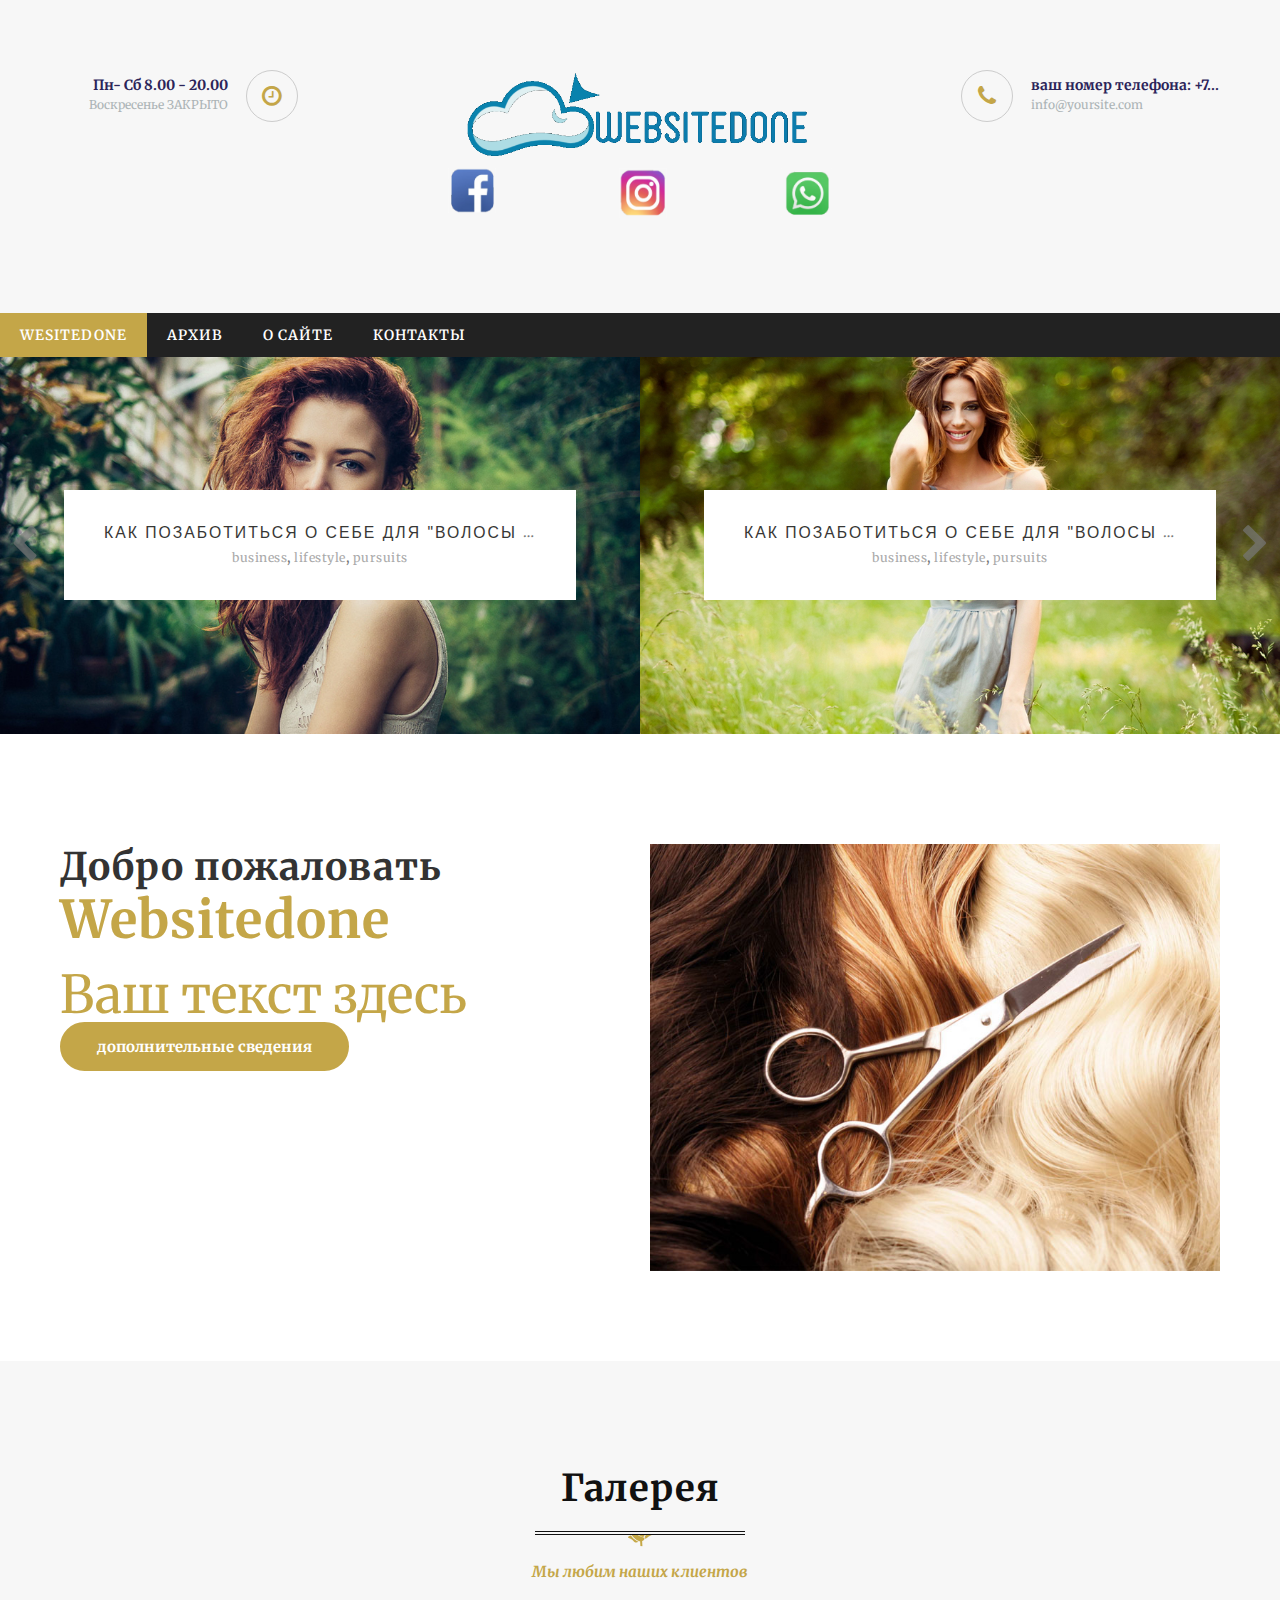
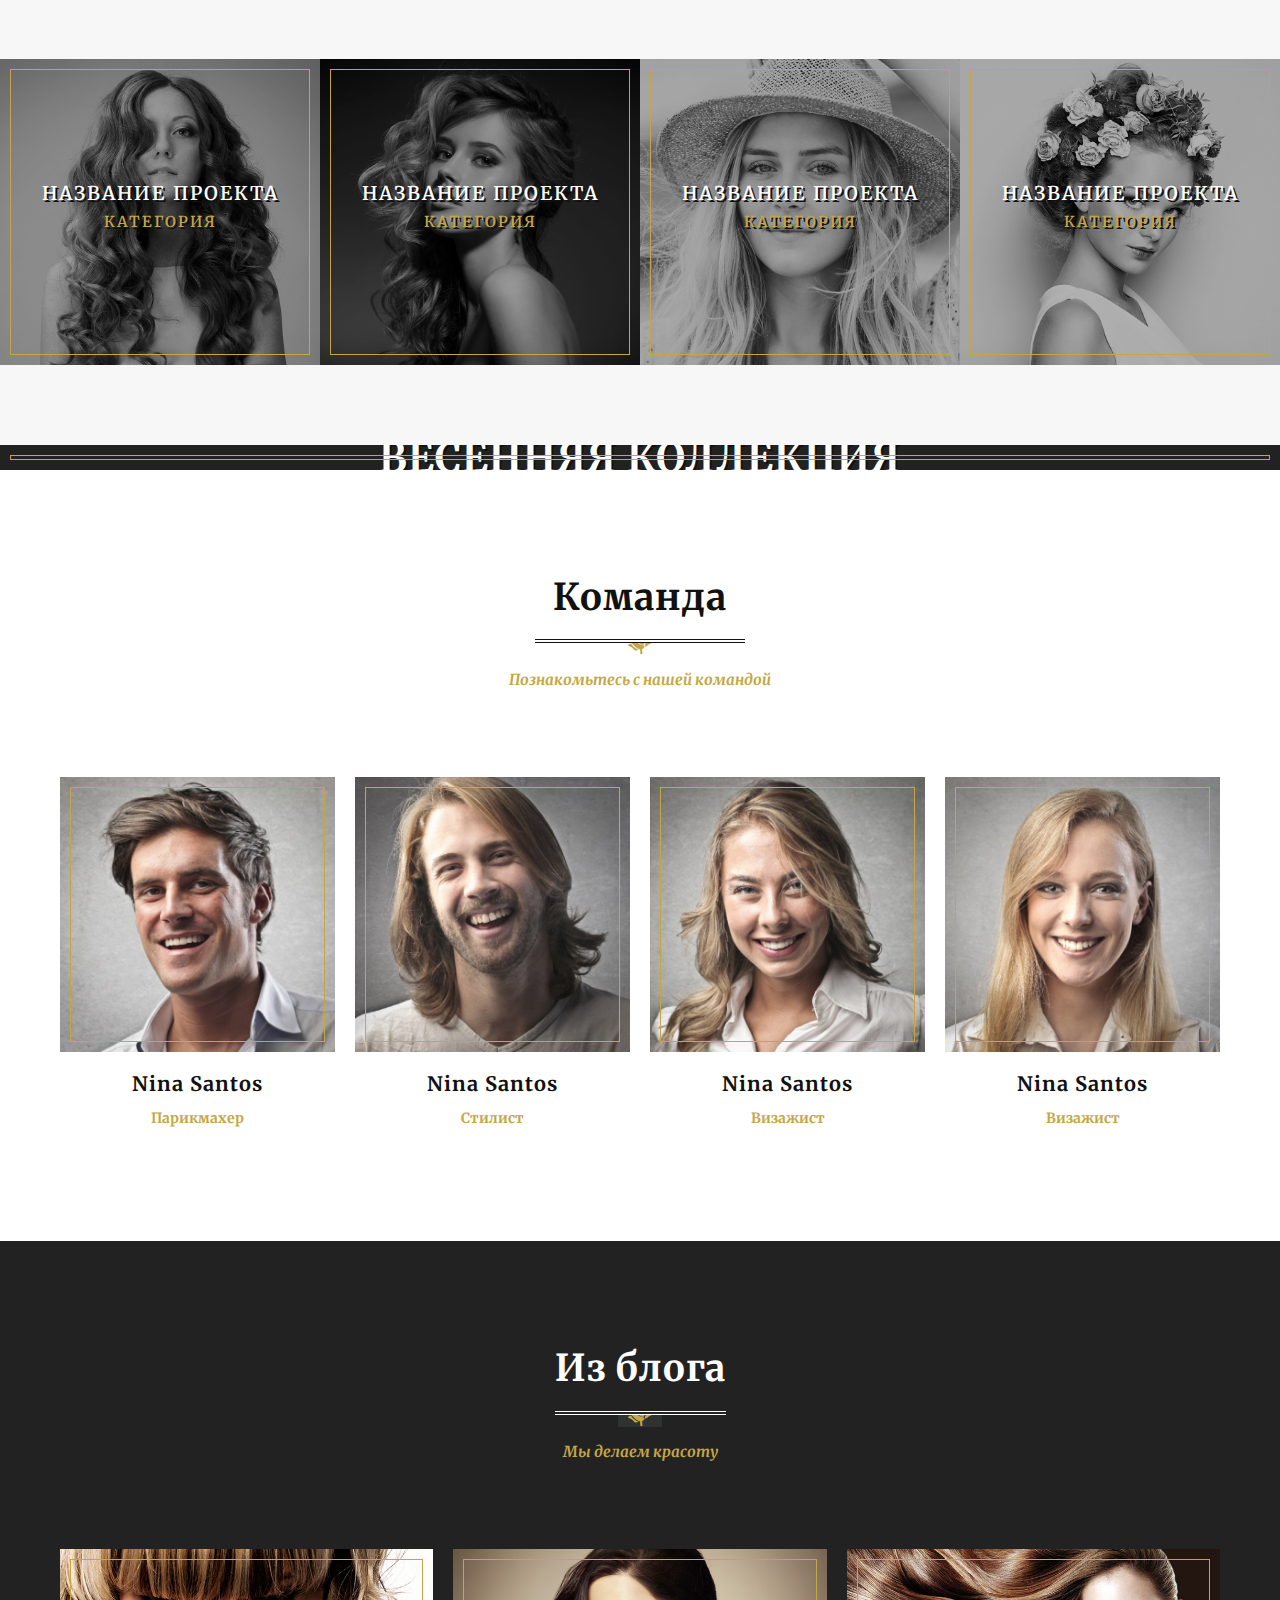
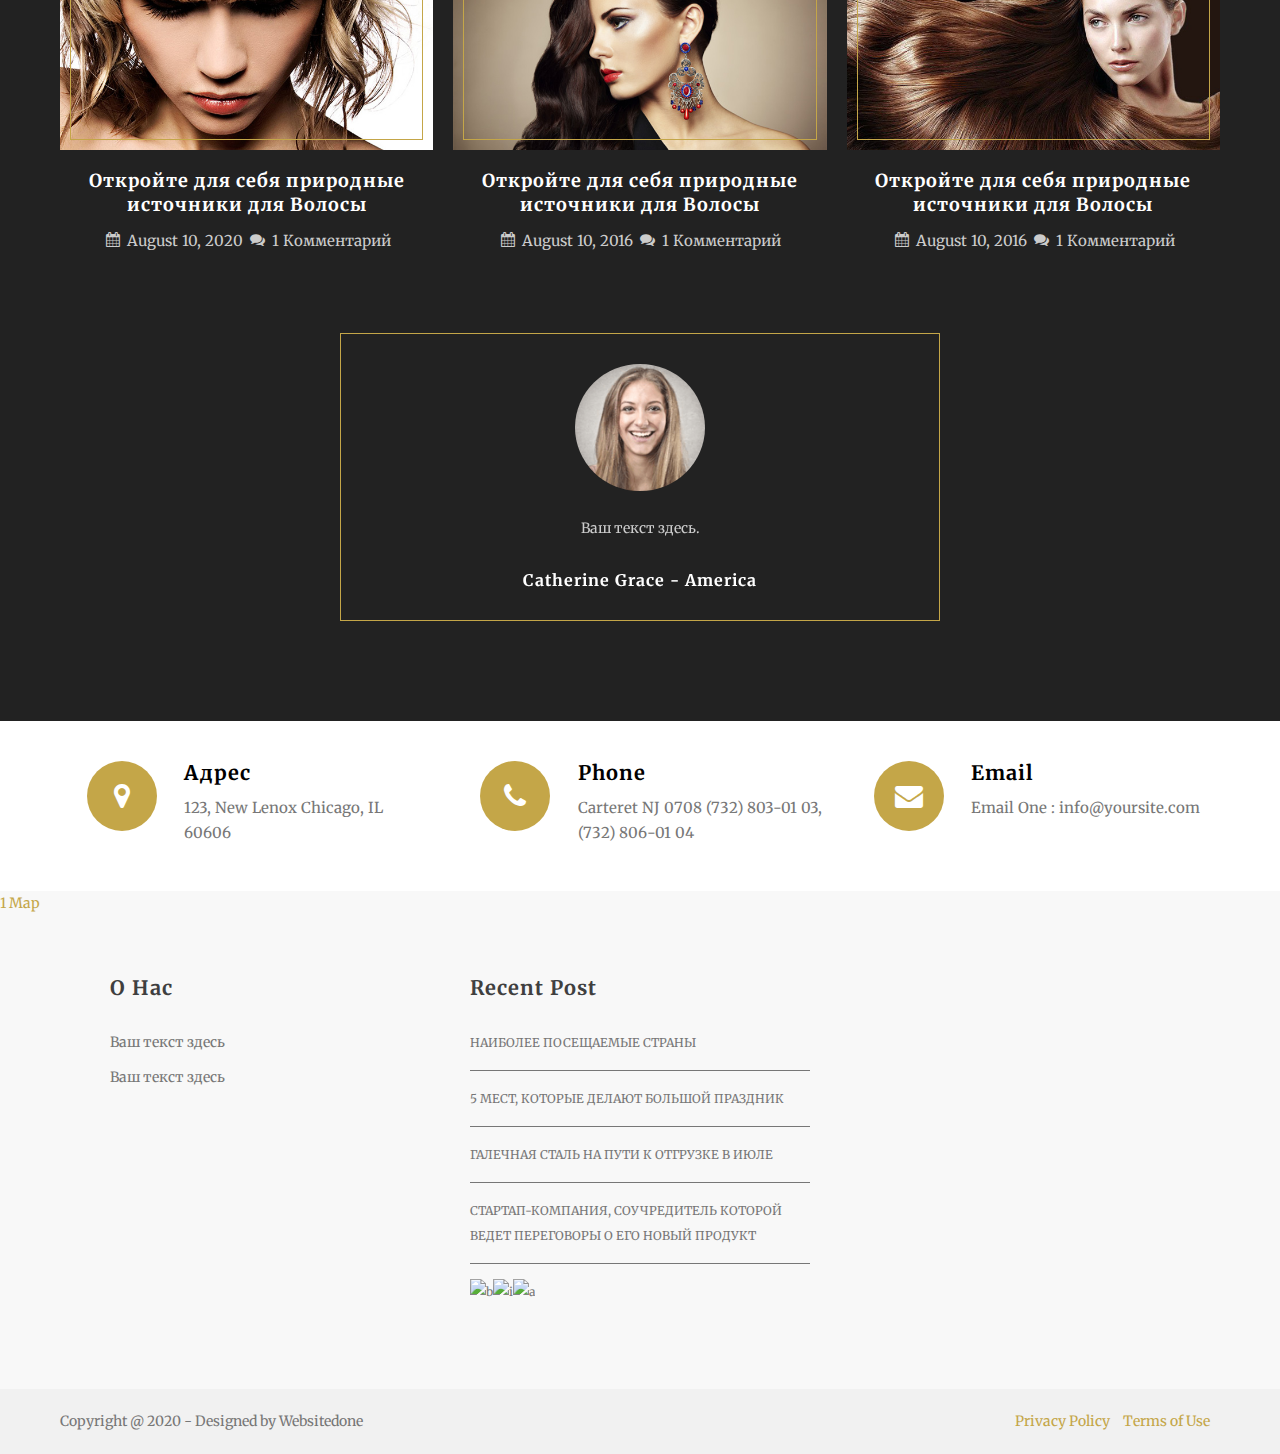
==== commit 4598a20d: "re" ====
--- a/index.html
+++ b/index.html
@@ -44,7 +44,7 @@
               <div class="row">
                 <div class="col-1-4">&nbsp; <span class="contact-info left"> <b 
-                      style="color:#2b2459;font-size:14px;">По- Су 8.00 - 20.00</b>
+                      style="color:#2b2459;font-size:14px;">Пн- Сб 8.00 - 20.00</b>
                     <br>
                     Воскресенье ЗАКРЫТО</span> </div>
                 <div class="col-2-4">
@@ -57,15 +57,15 @@
                     info@yoursite.com </span> </div>
               </div>
             </div>
-            <a href="https://www.facebook.com/" title="FB" target="_top"><img src="file:///F:/projet%20afri/pour%20le%20test/new%202/zHairSalon/images/fb.png"+            <a href="https://www.facebook.com/" title="FB" target="_top"><img src="images/fb.png" 
                 alt="b" title="F" style="width: 48px; height: 45px;"></a>&nbsp;&nbsp;&nbsp;&nbsp;
             &nbsp; &nbsp; &nbsp; &nbsp; &nbsp; &nbsp; &nbsp; &nbsp; &nbsp;
             &nbsp; &nbsp; &nbsp; &nbsp; &nbsp; &nbsp;&nbsp;&nbsp;
-            &nbsp;&nbsp;&nbsp; <a href="https://www.instagram.com/"><img src="file:///F:/projet%20afri/pour%20le%20test/new%202/zHairSalon/images/insta.png"+            &nbsp;&nbsp;&nbsp; <a href="https://www.instagram.com/"><img src="images/insta.png" 
                 alt="i" title="I" style="width: 48px; height: 50px;"></a>&nbsp;&nbsp;&nbsp;&nbsp;&nbsp;&nbsp;&nbsp;&nbsp;&nbsp;&nbsp;&nbsp;&nbsp;&nbsp;&nbsp;&nbsp;&nbsp;&nbsp;&nbsp;&nbsp;&nbsp;&nbsp;&nbsp;&nbsp;&nbsp;&nbsp;&nbsp;&nbsp;&nbsp;&nbsp;&nbsp;&nbsp;&nbsp;&nbsp;&nbsp;&nbsp;&nbsp;&nbsp;
-            <a href="wa.link/ex4odb"><img src="file:///F:/projet%20afri/pour%20le%20test/new%202/zHairSalon/images/whatsapp.png"+            <a href="wa.link/ex4odb"><img src="images/whatsapp.png" 
                 alt="a" title="W" style="width: 51px; height: 49px;"></a>
             <div class="zerogrid">&nbsp;</div>
